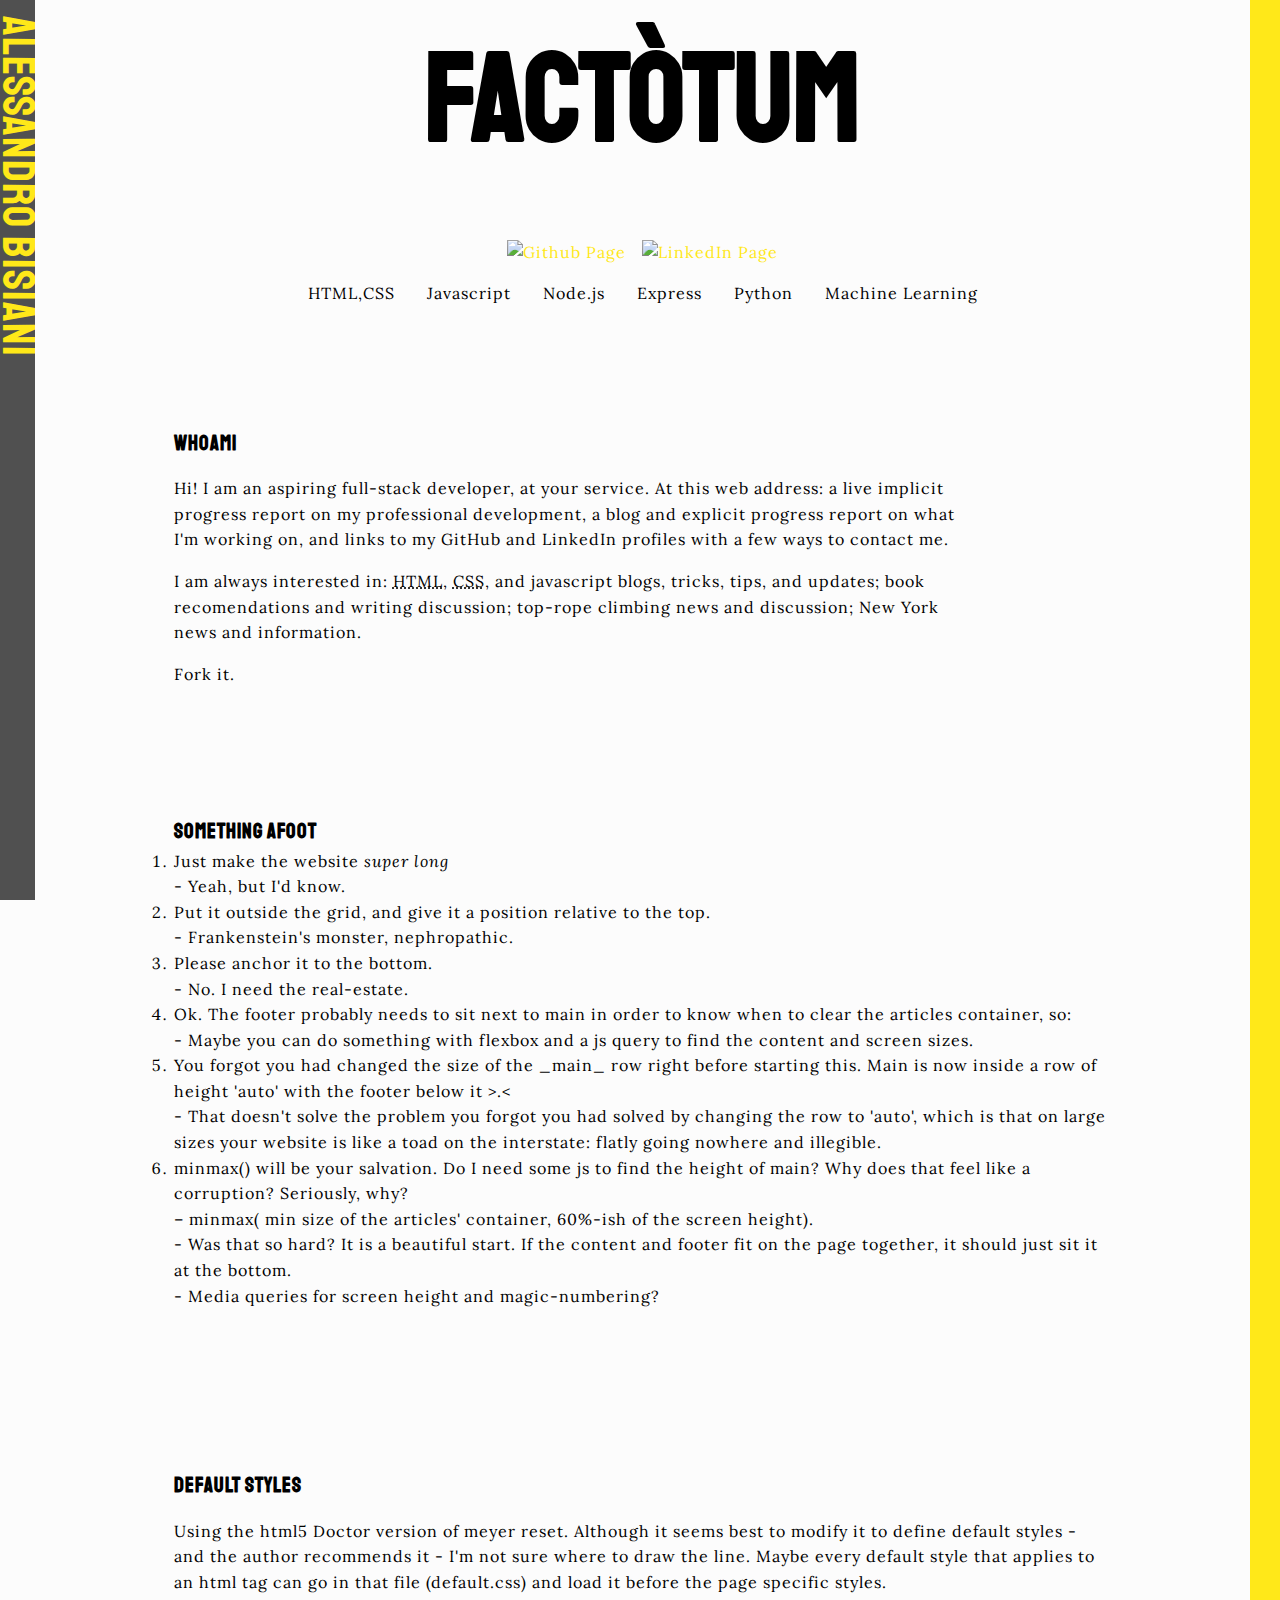
==== index.html @ 6930aff1 "Update content, add 2 small posts." ====
<!DOCTYPE html>
<html lang="en-gb" dir="ltr">
<head>
<title>Factotum Blog</title>
<meta charset="utf-8">
<meta name="viewport" content="width=device-width, initial-scale=1, shrink-to-fit=no">

<!-- Font Awesome -->
<link rel="stylesheet" href="https://use.fontawesome.com/releases/v5.6.1/css/all.css" integrity="sha384-gfdkjb5BdAXd+lj+gudLWI+BXq4IuLW5IT+brZEZsLFm++aCMlF1V92rMkPaX4PP" crossorigin="anonymous">

<!-- Google Fonts -->
<link href="https://fonts.googleapis.com/css?family=Lora|Crimson+Text|Roboto+Slab|Staatliches" rel="stylesheet"> 

<link rel="stylesheet" href="styles/default.css">
<link rel="stylesheet" href="styles/blog.css">
</head>
<body>
    

    <nav class="v-sidebar v-sidebar--dark">
		<h1 class="v-sidebar__title nav-theme">
			<a class="brand-link-style" href="index.html">Alessandro Bisiani</a>
			<!-- <i class="fas fa-angle-double-down"></i> -->
			<!-- <i class="fas fa-plus"></i> -->
        </h1>
        <!-- <ul class="v-sidebar__list v-sidebar--dark">
            <li class="vertical-li">
                <a class="nav-theme vertical-li__link-tr active" href="index.html">Blog</a>
            </li>
            <li class="vertical-li">
                <a class="nav-theme vertical-li__link-tr" href="lists.html">Lists</a>
            </li>
            <li class="vertical-li dropdown">
                <a class="nav-theme vertical-li__link-tr" href="#">Projects</a>
                <div class="dropdown__nav-links">
                    <a class="nav-theme" href="index-v010.html">ale.io V0.10</a>
                    <a class="nav-theme" href="index-v011.html">ale.io V0.11</a>
                    <a class="nav-theme" href="index-v020.html">ale.io V0.20</a>
                </div>
            </li>
            <li class="vertical-li">
                <a class="nav-theme vertical-li__link-tr" href="contact.html">Contact</a>
            </li>
        </ul>       -->
    </nav>

    
    
    <div class="main-wrapper main-wrapper--rborder-yellow">

        <div class="main-wrapper__title-wrapper">
            <h2 class="title-primary--size">FACTÒTUM</h2>			
        </div>

        <div class="social-n-skills">

            <div class="social-links">
                <a class="social-links__link" href="https://github.com/AlessandroBisiani">
                    <img src="images/GitHub-Mark-32px.png" alt="Github Page"></a>
                <a class="social-links__link" href="https://www.linkedin.com/in/alessandrobisiani/">
                    <img src="images/In-Black-34px-TM.png" alt="LinkedIn Page"></a>
            </div>
            
            <ul class="skills-list">
                    <li class="skills-list__item">HTML,CSS</li>
                    <li class="skills-list__item">Javascript</li>
                    <li class="skills-list__item">Node.js</li>
                    <li class="skills-list__item">Express</li>
                    <li class="skills-list__item">Python</li>
                    <li class="skills-list__item">Machine Learning</li>
            </ul>
        </div>

        <main class="blog-wrap">		  
            <article class="blog-wrap__article">
                <h3>whoami</h3>
                <p class="blog-text">Hi! I am an aspiring full-stack developer, at your service. At this web address: a live implicit progress report on my professional development, a blog and explicit progress report on what I'm working on, and links to my GitHub and LinkedIn profiles with a few ways to contact me.</p>
				<p class="blog-text">I am always interested in: <abbr title="Hypertext Markup Language">HTML</abbr>, <abbr title="Cascading Style Sheets">CSS</abbr>, and javascript blogs, tricks, tips, and updates; book recomendations and writing discussion; top-rope climbing news and discussion; New York news and information.</p>
				<p class="blog-text">Fork it.</p>
            </article>

            <article class="blog-wrap">
                <h3>Something Afoot</h3>
                <ol>
                    <li>Just make the website <i>super long</i></li>
                    <ul class="ul-style--none">
                        <li>- Yeah, but I'd know.</li>
                    </ul>
                    <li>Put it outside the grid, and give it a position relative to the top.</li>
                    <ul class="ul-style--none">
                        <li>- Frankenstein's monster, nephropathic.</li>
                    </ul>
                    <li>Please anchor it to the bottom.</li>
                    <ul class="ul-style--none">
                        <li>- No. I need the real-estate.</li>
                    </ul>
                    <li>Ok. The footer probably needs to sit next to main in order to know when to clear the articles container, so:</li>
                    <ul class="ul-style--none">
                        <li>- Maybe you can do something with flexbox and a js query to find the content and screen sizes.</li>
                    </ul>
                    <li>You forgot you had changed the size of the _main_ row right before starting this. Main is now inside a row of height 'auto' with the footer below it >.<</li>
                    <ul class="ul-style--none">
                        <li>- That doesn't solve the problem you forgot you had solved by changing the row to 'auto', which is that on large sizes your website is like a toad on the interstate: flatly going nowhere and illegible.</li>
                    </ul>
                    <li>minmax() will be your salvation. Do I need some js to find the height of main? Why does that feel like a corruption? Seriously, why?</li>
                    <ul class="ul-style--none">
                        <li>– minmax( min size of the articles' container, 60%-ish of the screen height).</li>
                        <li>- Was that so hard? It is a beautiful start. If the content and footer fit on the page together, it should just sit it at the bottom.</li>
                        <li>- Media queries for screen height and magic-numbering?</li>
                    </ul>
                    </ul>
                </ol>
            </article>
            
            <article class="blog-wrap">
                <h3>Default Styles</h3>
                <p class="blog-text">Using the html5 Doctor version of meyer reset. Although it seems best to modify it to define default styles - and the author recommends it - I'm not sure where to draw the line. Maybe every default style that applies to an html tag can go in that file (default.css) and load it before the page specific styles.</p>
            </article>

            <!-- <article class="">
                <h3>Third To Last Post</h3>
                <p class="blog-text">After all there’s a lot in that vegetarian fine flavour of things from the earth garlic of course it stinks after Italian organgrinders crisp of onions mushrooms truffles. Pain to the animal too. Pluck and draw fowl. Wretched brutes there at the cattlemarket waiting for the poleaxe to split their skulls open. Moo. Poor trembling calves. Meh. Staggering bob. Bubble and squeak. Butchers’ buckets wobbly lights. Give us that brisket off the hook. Plup. Rawhead and bloody bones. Flayed glasseyed sheep hung from their haunches, sheepsnouts bloodypapered snivelling nosejam on sawdust. Top and lashers going out. Don’t maul them pieces, young one.</p>
            </article> -->
        </main>
    
        <footer class="footer footer--bg-dark">
            <p class="footer__text footer__text--white"></p>
        </footer>
    </div>
    
    

</body>
</html>
---- styles/default.css ----
/* 
Adapted by Alessandro Bisiani from the original:
html5doctor.com Reset Stylesheet
v1.6.1
Last Updated: 2010-09-17
Author: Richard Clark - http://richclarkdesign.com 
Twitter: @rich_clark
*/

/* border: solid 1px #ee3e64; */
    /* #44accf sky blue*/
    /* #b7d84b */
    /* #ec008c hot pink*/
    /* #ffa719; Bright orange */
    /* #fc6767 Light orange */
    /* #12a7d light blue */
    /* #00e8b9 bright teal */
    /* #fcfcfc grey */
    /* #262626; dark grey /
    /* #505050; lighter dark grey */
   

html, body, div, span, object, iframe,
h1, h2, h3, h4, h5, h6, p, blockquote, pre,
abbr, address, cite, code,
del, dfn, em, img, ins, kbd, q, samp,
small, strong, sub, sup, var,
b, i,
dl, dt, dd, ol, ul, li,
fieldset, form, label, legend,
table, caption, tbody, tfoot, thead, tr, th, td,
article, aside, canvas, details, figcaption, figure, 
footer, header, hgroup, menu, nav, section, summary,
time, mark, audio, video {
    margin:0;
    padding:0;
    border:0;
    outline:0;
    font-size:16px;
    vertical-align:baseline;
    background:transparent;
}

html {
    box-sizing: border-box;
}

*, *:before, *:after {
    box-sizing: inherit;
}

body {
    font-weight: 350;
    letter-spacing: 1px;
    line-height: 1.6;
    background-color: #fcfcfc;
    font-family:  "Lora", "Courier New", Courier, monospace;
}

h1, h2, h3, h4, h5, h6 {
    font-family: "Staatliches", Verdana, Geneva, sans-serif;
}
h3 {
    font-size: 1.3rem;
}
   
article,aside,details,figcaption,figure,
footer,header,hgroup,menu,nav,section { 
    display:block;
}

blockquote, q {
    quotes:none;
}

blockquote:before, blockquote:after,
q:before, q:after {
    content:'';
    content:none;
}

h1,
h2 {
    color: #ee3e64;
    color: #ffa719;
    color: #ffe819;
    color: black;
}



a {
    margin: 0;
    padding: 0;
    font-size: 100%;
    vertical-align: baseline;
    background: inherit;
    text-decoration: none;
    /* color: #ffa719;
    color: #ee3e64;
    color: #fd5d93;
    color: #44accf; */
    color: #ffe819;
}
a:hover{
    text-decoration: underline #fd5d93;
    /* color: #44accf;
    color: violet;
    color: #ee3e64;
    color: #fd5d93; */
}

/* change colours to suit your needs */
ins {
    background-color:#ff9;
    color:#000;
    text-decoration:none;
}

/* change colours to suit your needs */
mark {
    background-color:#ff9;
    color:#000; 
    font-style:italic;
    font-weight:bold;
}

del {
    text-decoration: line-through;
}

abbr[title], dfn[title] {
    /* border-bottom:1px dotted; */
    cursor:help;
}

table {
    border-collapse:collapse;
    border-spacing:0;
}

/* change border colour to suit your needs */
hr {
    display:block;
    height:1px;
    border:0;   
    border-top:1px solid #cccccc;
    margin:1em 0;
    padding:0;
}

input, select {
    vertical-align:middle;
}



main{
    grid-area: main;
    margin: 3em 0;
}

article{
    margin-bottom: 5em;
}

p {
    margin-top: 1em;
}
---- styles/blog.css ----
/* 
    color: #ee3e64;
    color: #fd5d93; salmon
    text-shadow: 0px 4px 3px rgba(0,0,0,0.1),
				 0px 8px 13px rgba(0,0,0,0.1),
                 0px 18px 23px rgba(0,0,0,0.1);
 */
 
.footer{
    grid-area: footer;
    display: flex;
    height: 5vh;
    min-height: 50px;
    text-align: center;
    justify-content: center;
    align-items: center;
    overflow: hidden;
}
    .footer__text {
        margin:0;
        padding:0;
        border:0;
        outline:0;
    }
    .footer--bg-dark {
        background-color: #505050;
    }
 
    .footer__text--white {
        color: #fcfcfc;
    }
 
 
.v-sidebar {
    /* border: 1px solid #b7d84b; */
    box-sizing: border-box;
    position: fixed;
    display: flex;
    min-height: 100vh;
    width: 35px;
    flex-flow: column nowrap;
    justify-content: space-between;
    padding: 1em 0;
    align-items: center;
    overflow: hidden;
}
    .v-sidebar--dark {
        background-color: #505050;
    }

    .v-sidebar__list {
        writing-mode: vertical-rl;
        display: flex;
        text-transform: uppercase;
        font-size: 1em;
        width: 100%;
        align-items: center;
    }

    .v-sidebar__title {
        writing-mode: vertical-rl;
        text-orientation: mixed;
        
    }
    .brand-link-style {
        font-size: 2.9rem;
        font-weight: 500;
        color: #fcfcfc;
        color: #ffa719;
        color: #ee3e64;
        color: #ffe819;
    }
 
.vertical-li{
    display: inline;
    margin: 0.5em 0;
}

/* 
.dropdown {
    position: relative;
    display: inline;
}

    .dropdown__nav-links {
        writing-mode: horizontal-tb;  
        display: flex;
        position: absolute;
        background-color: #505050;
        padding: 0.5em;
        bottom: 0;
        left: -550px;
        -moz-border-radius: 0 5px 5px 0;
        -webkit-border-radius: 0 5px 5px 0;
        border-radius: 0 5px 5px 0;
        transition: all 0.5s ease;
        z-index: -1;
    }
    
    .dropdown:hover .dropdown__nav-links {
        bottom: 0;
        left: 30px;
    }      
    
    .dropdown__nav-links > a{
        padding: 0 1em;
    } */

.nav-theme {
    font-family: "Staatliches", Verdana, Geneva, sans-serif;
    /* text-decoration: underline cyan; */
    color: #fcfcfc;
    /* transition: font-size 0.5s ease; */
}
.nav-theme:hover {
    color: #fcfcfc;
}

.title-primary--size {
    font-size: calc(3em + 6vw);
}

.social-n-skills {
    grid-area: contacts;
    display: flex;
    flex-direction: column;
    align-content: center;
    justify-content: center;
}

    .social-links {
        display: flex;
        justify-content: center;
        padding: 0.5em;
    }
        .social-links__link {
            padding: 0 0.5em;
        }

    .skills-list {
        display: block;
        columns: 2;
        list-style: none;
        padding: 0.5em 0;
    }
        .skills-list__item {
            padding: 0 1em;
        }

.blog-wrap {
    display: flex;
    width: 100%;
    justify-content: center;
    margin: 5em 0;
    flex-flow: column nowrap;
}
    .blog-wrap__article {
        max-width: 800px;
        margin: 0 0 3em 0;
    }

.ul-style--none {
    list-style-type: none;
}

.main-wrapper {
    display: grid;
    width: 100vw;
    grid-template-columns: 35px [left-gutter] auto [content] 75% [right-gutter] auto;
    grid-template-rows: fit-content(30vh) auto minmax(min-content, 65vh) 5vh;
    row-gap: 2em;
    grid-template-areas:
        ". . title ."
        ". . contacts ."
        ". . main ."
        ". footer footer footer"
}
    .main-wrapper__title-wrapper {
        display: flex;
        grid-area: title;
        justify-content: center;
        align-items: center;
    }
    .main-wrapper--rborder-yellow {
        border-right: 30px solid #ffe819;
    }

 

@media only screen and (min-width:600px){
    .skills-list {
        columns: 3;
    }
}
@media only screen and (min-width:800px){
    .skills-list {
        columns: 4;
    }
}
@media only screen and (min-width:950px){
    .skills-list {
        display: flex;
        justify-content: center;
        padding: 0.5em;
    }
}
/* @media only screen and (max-width:575px){
    .main-wrapper{
        grid-template-columns: 35px [left-gutter] auto [content] 80% [right-gutter] auto;
    }
} */
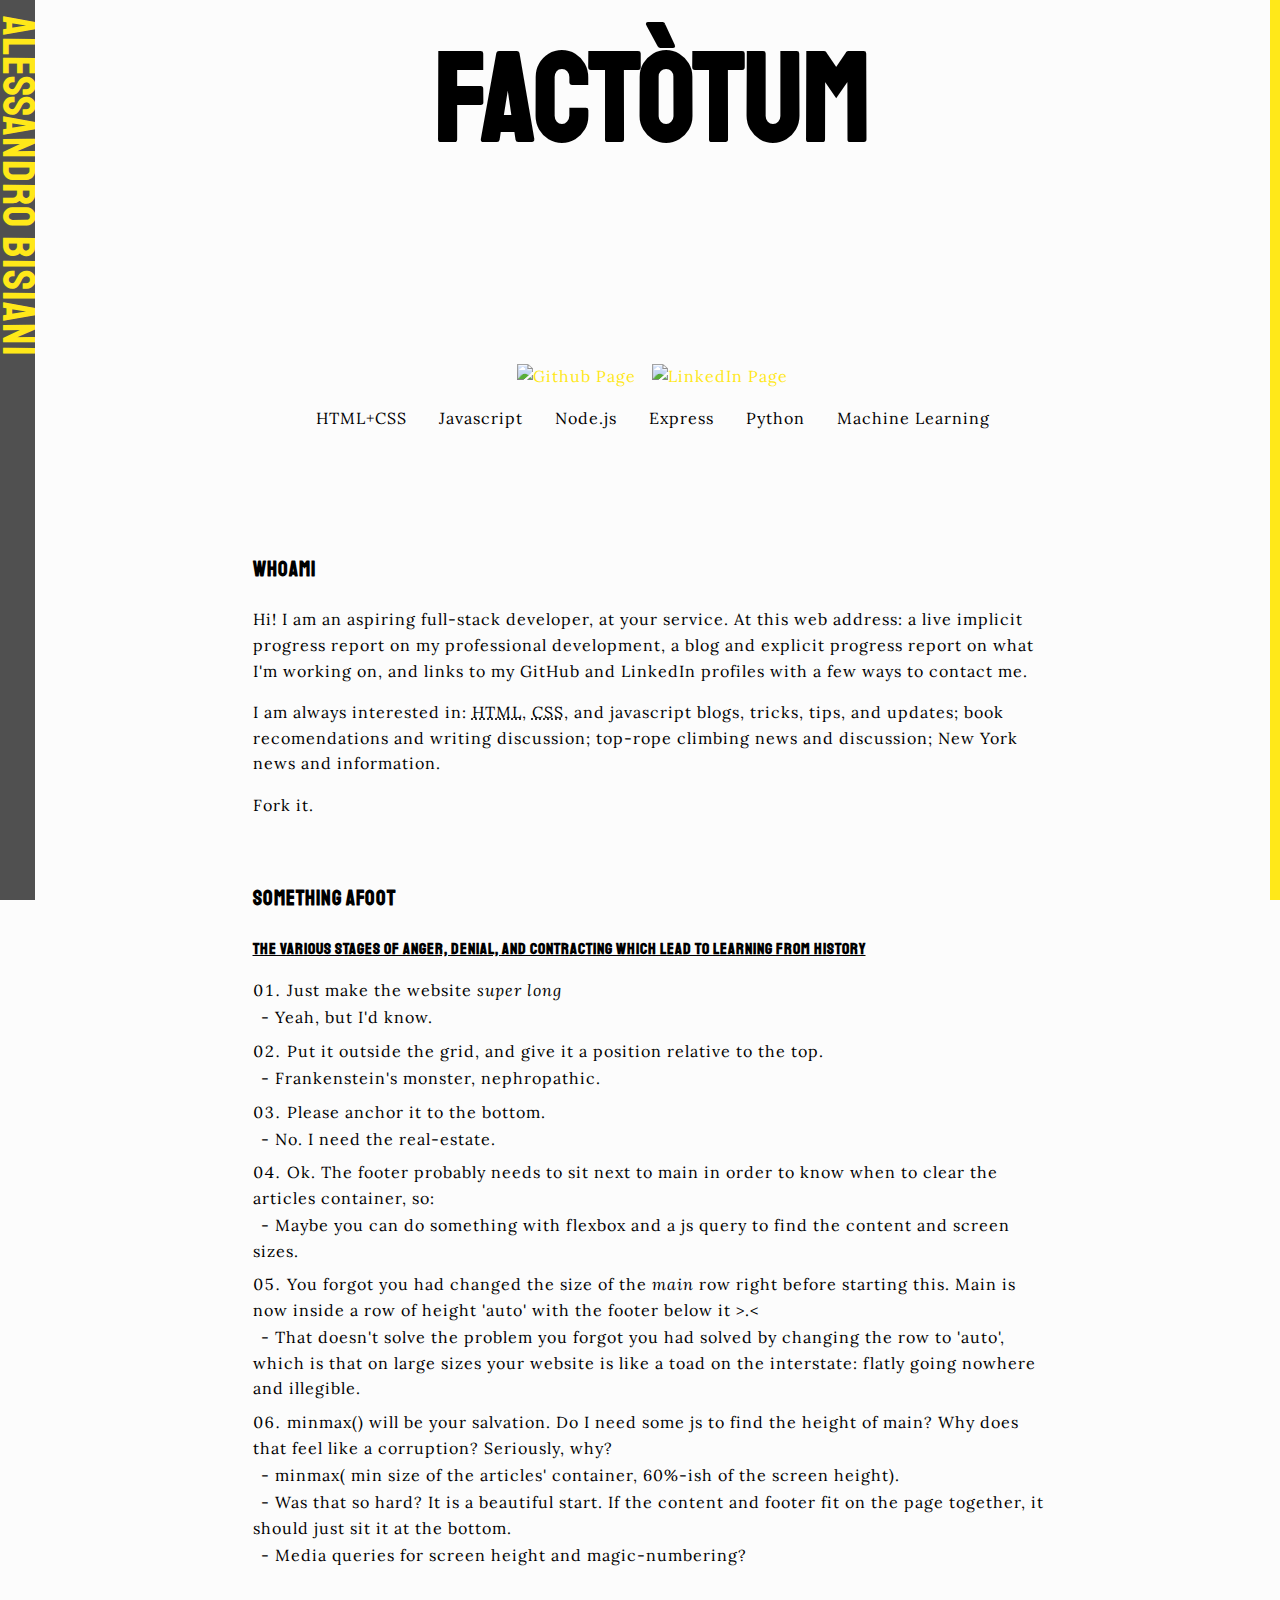
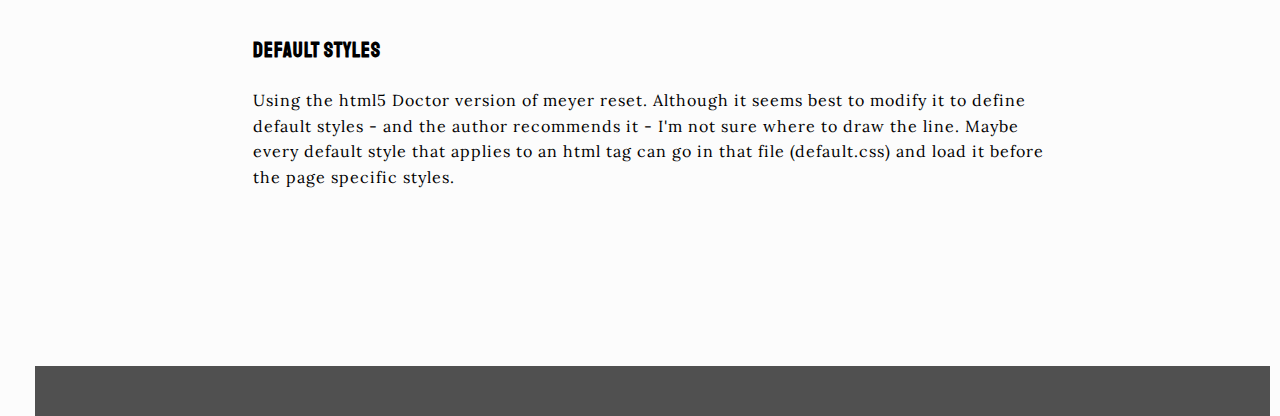
==== commit 1be6231a: "Add list default styles. Fix yellow right-hand border gore." ====
--- a/index.html
+++ b/index.html
@@ -17,13 +17,13 @@
 <body>
     
 
-    <nav class="v-sidebar v-sidebar--dark">
+    <nav class="v-sidebar v-sidebar-left v-sidebar--dark">
 		<h1 class="v-sidebar__title nav-theme">
 			<a class="brand-link-style" href="index.html">Alessandro Bisiani</a>
 			<!-- <i class="fas fa-angle-double-down"></i> -->
 			<!-- <i class="fas fa-plus"></i> -->
         </h1>
-        <!-- <ul class="v-sidebar__list v-sidebar--dark">
+        <!-- <ul class="v-sidebar-left__list v-sidebar--dark">
             <li class="vertical-li">
                 <a class="nav-theme vertical-li__link-tr active" href="index.html">Blog</a>
             </li>
@@ -44,7 +44,7 @@
         </ul>       -->
     </nav>
 
-    
+    <div class="v-sidebar v-sidebar-right"></div>
     
     <div class="main-wrapper main-wrapper--rborder-yellow">
 
@@ -52,7 +52,7 @@
             <h2 class="title-primary--size">FACTÒTUM</h2>			
         </div>
 
-        <div class="social-n-skills">
+        <div class="main-wrapper__social-n-skills">
 
             <div class="social-links">
                 <a class="social-links__link" href="https://github.com/AlessandroBisiani">
@@ -62,7 +62,7 @@
             </div>
             
             <ul class="skills-list">
-                    <li class="skills-list__item">HTML,CSS</li>
+                    <li class="skills-list__item">HTML+CSS</li>
                     <li class="skills-list__item">Javascript</li>
                     <li class="skills-list__item">Node.js</li>
                     <li class="skills-list__item">Express</li>
@@ -71,48 +71,48 @@
             </ul>
         </div>
 
-        <main class="blog-wrap">		  
-            <article class="blog-wrap__article">
+        <main class="main-wrapper__blog-wrap">		  
+            <article class="main-wrapper__blog-wrap__article">
                 <h3>whoami</h3>
                 <p class="blog-text">Hi! I am an aspiring full-stack developer, at your service. At this web address: a live implicit progress report on my professional development, a blog and explicit progress report on what I'm working on, and links to my GitHub and LinkedIn profiles with a few ways to contact me.</p>
 				<p class="blog-text">I am always interested in: <abbr title="Hypertext Markup Language">HTML</abbr>, <abbr title="Cascading Style Sheets">CSS</abbr>, and javascript blogs, tricks, tips, and updates; book recomendations and writing discussion; top-rope climbing news and discussion; New York news and information.</p>
 				<p class="blog-text">Fork it.</p>
             </article>
 
-            <article class="blog-wrap">
+            <article class="main-wrapper__blog-wrap__article">
                 <h3>Something Afoot</h3>
+                <h6>The various stages of anger, denial, and contracting which lead to learning from history</h6>
                 <ol>
-                    <li>Just make the website <i>super long</i></li>
-                    <ul class="ul-style--none">
-                        <li>- Yeah, but I'd know.</li>
+                    <li class="li--margin-t li--dec-zero">Just make the website <i>super long</i></li>
+                    <ul><li class="sub-li">Yeah, but I'd know.</li>
                     </ul>
-                    <li>Put it outside the grid, and give it a position relative to the top.</li>
-                    <ul class="ul-style--none">
-                        <li>- Frankenstein's monster, nephropathic.</li>
+                   
+                    <li class="li--margin-t li--dec-zero">Put it outside the grid, and give it a position relative to the top.</li>
+                    <ul><li class="sub-li">Frankenstein's monster, nephropathic.</li>
+                    </ul> 
+                                        
+                    <li class="li--margin-t li--dec-zero">Please anchor it to the bottom.</li>
+                    <ul><li class="sub-li">No. I need the real-estate.</li>
                     </ul>
-                    <li>Please anchor it to the bottom.</li>
-                    <ul class="ul-style--none">
-                        <li>- No. I need the real-estate.</li>
+                    
+                    <li class="li--margin-t li--dec-zero">Ok. The footer probably needs to sit next to main in order to know when to clear the articles container, so:</li>
+                    <ul><li class="sub-li">Maybe you can do something with flexbox and a js query to find the content and screen sizes.</li>
                     </ul>
-                    <li>Ok. The footer probably needs to sit next to main in order to know when to clear the articles container, so:</li>
-                    <ul class="ul-style--none">
-                        <li>- Maybe you can do something with flexbox and a js query to find the content and screen sizes.</li>
+                    
+                    <li class="li--margin-t li--dec-zero">You forgot you had changed the size of the <i>main</i> row right before starting this. Main is now inside a row of height 'auto' with the footer below it >.<</li>
+                    <ul><li class="sub-li">That doesn't solve the problem you forgot you had solved by changing the row to 'auto', which is that on large sizes your website is like a toad on the interstate: flatly going nowhere and illegible.</li>
                     </ul>
-                    <li>You forgot you had changed the size of the _main_ row right before starting this. Main is now inside a row of height 'auto' with the footer below it >.<</li>
-                    <ul class="ul-style--none">
-                        <li>- That doesn't solve the problem you forgot you had solved by changing the row to 'auto', which is that on large sizes your website is like a toad on the interstate: flatly going nowhere and illegible.</li>
-                    </ul>
-                    <li>minmax() will be your salvation. Do I need some js to find the height of main? Why does that feel like a corruption? Seriously, why?</li>
-                    <ul class="ul-style--none">
-                        <li>– minmax( min size of the articles' container, 60%-ish of the screen height).</li>
-                        <li>- Was that so hard? It is a beautiful start. If the content and footer fit on the page together, it should just sit it at the bottom.</li>
-                        <li>- Media queries for screen height and magic-numbering?</li>
-                    </ul>
+                    
+                    <li class="li--margin-t li--dec-zero">minmax() will be your salvation. Do I need some js to find the height of main? Why does that feel like a corruption? Seriously, why?</li>
+                    <ul>
+                        <li class="sub-li">minmax( min size of the articles' container, 60%-ish of the screen height).</li>
+                        <li class="sub-li">Was that so hard? It is a beautiful start. If the content and footer fit on the page together, it should just sit it at the bottom.</li>
+                        <li class="sub-li">Media queries for screen height and magic-numbering?</li>
                     </ul>
                 </ol>
             </article>
             
-            <article class="blog-wrap">
+            <article class="main-wrapper__blog-wrap__article">
                 <h3>Default Styles</h3>
                 <p class="blog-text">Using the html5 Doctor version of meyer reset. Although it seems best to modify it to define default styles - and the author recommends it - I'm not sure where to draw the line. Maybe every default style that applies to an html tag can go in that file (default.css) and load it before the page specific styles.</p>
             </article>
@@ -121,8 +121,10 @@
                 <h3>Third To Last Post</h3>
                 <p class="blog-text">After all there’s a lot in that vegetarian fine flavour of things from the earth garlic of course it stinks after Italian organgrinders crisp of onions mushrooms truffles. Pain to the animal too. Pluck and draw fowl. Wretched brutes there at the cattlemarket waiting for the poleaxe to split their skulls open. Moo. Poor trembling calves. Meh. Staggering bob. Bubble and squeak. Butchers’ buckets wobbly lights. Give us that brisket off the hook. Plup. Rawhead and bloody bones. Flayed glasseyed sheep hung from their haunches, sheepsnouts bloodypapered snivelling nosejam on sawdust. Top and lashers going out. Don’t maul them pieces, young one.</p>
             </article> -->
+
         </main>
     
+
         <footer class="footer footer--bg-dark">
             <p class="footer__text footer__text--white"></p>
         </footer>
--- a/styles/default.css
+++ b/styles/default.css
@@ -50,18 +50,34 @@
 }
 
 body {
-    font-weight: 350;
+    font-weight: 400;
     letter-spacing: 1px;
     line-height: 1.6;
     background-color: #fcfcfc;
-    font-family:  "Lora", "Courier New", Courier, monospace;
+    font-family: "Lora", "Courier New", Courier, monospace;
 }
 
 h1, h2, h3, h4, h5, h6 {
     font-family: "Staatliches", Verdana, Geneva, sans-serif;
+    margin-bottom: 1em;
+}
+h2 {
+    font-size: 150%;
 }
 h3 {
-    font-size: 1.3rem;
+    font-size: 130%;
+}
+h4 {
+    font-size: 120%;
+    text-decoration: underline;
+}
+h5 {
+    font-size: 110%;
+    text-decoration: underline;
+}
+h6 {
+    font-size: 100%;
+    text-decoration: underline;
 }
    
 article,aside,details,figcaption,figure,
@@ -154,10 +170,8 @@
 }
 
 
-
 main{
     grid-area: main;
-    margin: 3em 0;
 }
 
 article{
@@ -166,4 +180,9 @@
 
 p {
     margin-top: 1em;
+}
+
+li{
+    list-style: none inside;
+    margin-bottom:0.1em;
 }--- a/styles/blog.css
+++ b/styles/blog.css
@@ -30,17 +30,24 @@
         color: #fcfcfc;
     }
  
- 
 .v-sidebar {
-    /* border: 1px solid #b7d84b; */
     box-sizing: border-box;
     position: fixed;
-    display: flex;
     min-height: 100vh;
+    padding: 1em 0;
+    align-items: center;
+    overflow: hidden;
+}
+.v-sidebar-right {
+    background-color: #ffe819;
+    width: 10px;
+    right: 0;
+}
+.v-sidebar-left {
+    display: flex;
     width: 35px;
     flex-flow: column nowrap;
     justify-content: space-between;
-    padding: 1em 0;
     align-items: center;
     overflow: hidden;
 }
@@ -48,7 +55,7 @@
         background-color: #505050;
     }
 
-    .v-sidebar__list {
+    .v-sidebar-left__list {
         writing-mode: vertical-rl;
         display: flex;
         text-transform: uppercase;
@@ -60,8 +67,8 @@
     .v-sidebar__title {
         writing-mode: vertical-rl;
         text-orientation: mixed;
-        
-    }
+    }
+
     .brand-link-style {
         font-size: 2.9rem;
         font-weight: 500;
@@ -106,21 +113,21 @@
         padding: 0 1em;
     } */
 
-.nav-theme {
+/* .nav-theme {
     font-family: "Staatliches", Verdana, Geneva, sans-serif;
-    /* text-decoration: underline cyan; */
+    text-decoration: underline cyan;
     color: #fcfcfc;
-    /* transition: font-size 0.5s ease; */
+    transition: font-size 0.5s ease;
 }
 .nav-theme:hover {
     color: #fcfcfc;
-}
+} */
 
 .title-primary--size {
     font-size: calc(3em + 6vw);
 }
 
-.social-n-skills {
+.main-wrapper__social-n-skills {
     grid-area: contacts;
     display: flex;
     flex-direction: column;
@@ -145,28 +152,39 @@
     }
         .skills-list__item {
             padding: 0 1em;
+            list-style: none;
         }
 
-.blog-wrap {
+.main-wrapper__blog-wrap {
     display: flex;
     width: 100%;
-    justify-content: center;
+    /* justify-content: center; */
+    align-items: center;
     margin: 5em 0;
     flex-flow: column nowrap;
 }
-    .blog-wrap__article {
+    .main-wrapper__blog-wrap__article {
         max-width: 800px;
-        margin: 0 0 3em 0;
-    }
-
-.ul-style--none {
-    list-style-type: none;
+        margin: 0 0 4em 0;
+    }
+
+.li--margin-t {
+    margin-top: 0.5em;
+}
+.li--dec-zero{
+    list-style-type: decimal-leading-zero;
+}
+.sub-li{
+    text-indent: 0.5em;
+}
+.sub-li::before{
+    content: "- ";
 }
 
 .main-wrapper {
     display: grid;
     width: 100vw;
-    grid-template-columns: 35px [left-gutter] auto [content] 75% [right-gutter] auto;
+    grid-template-columns: 35px [left-gutter] auto [content] 80% [right-gutter] auto 10px;
     grid-template-rows: fit-content(30vh) auto minmax(min-content, 65vh) 5vh;
     row-gap: 2em;
     grid-template-areas:
@@ -182,7 +200,8 @@
         align-items: center;
     }
     .main-wrapper--rborder-yellow {
-        border-right: 30px solid #ffe819;
+        /* border-right: 30px solid #ffe819; */
+        
     }
 
  
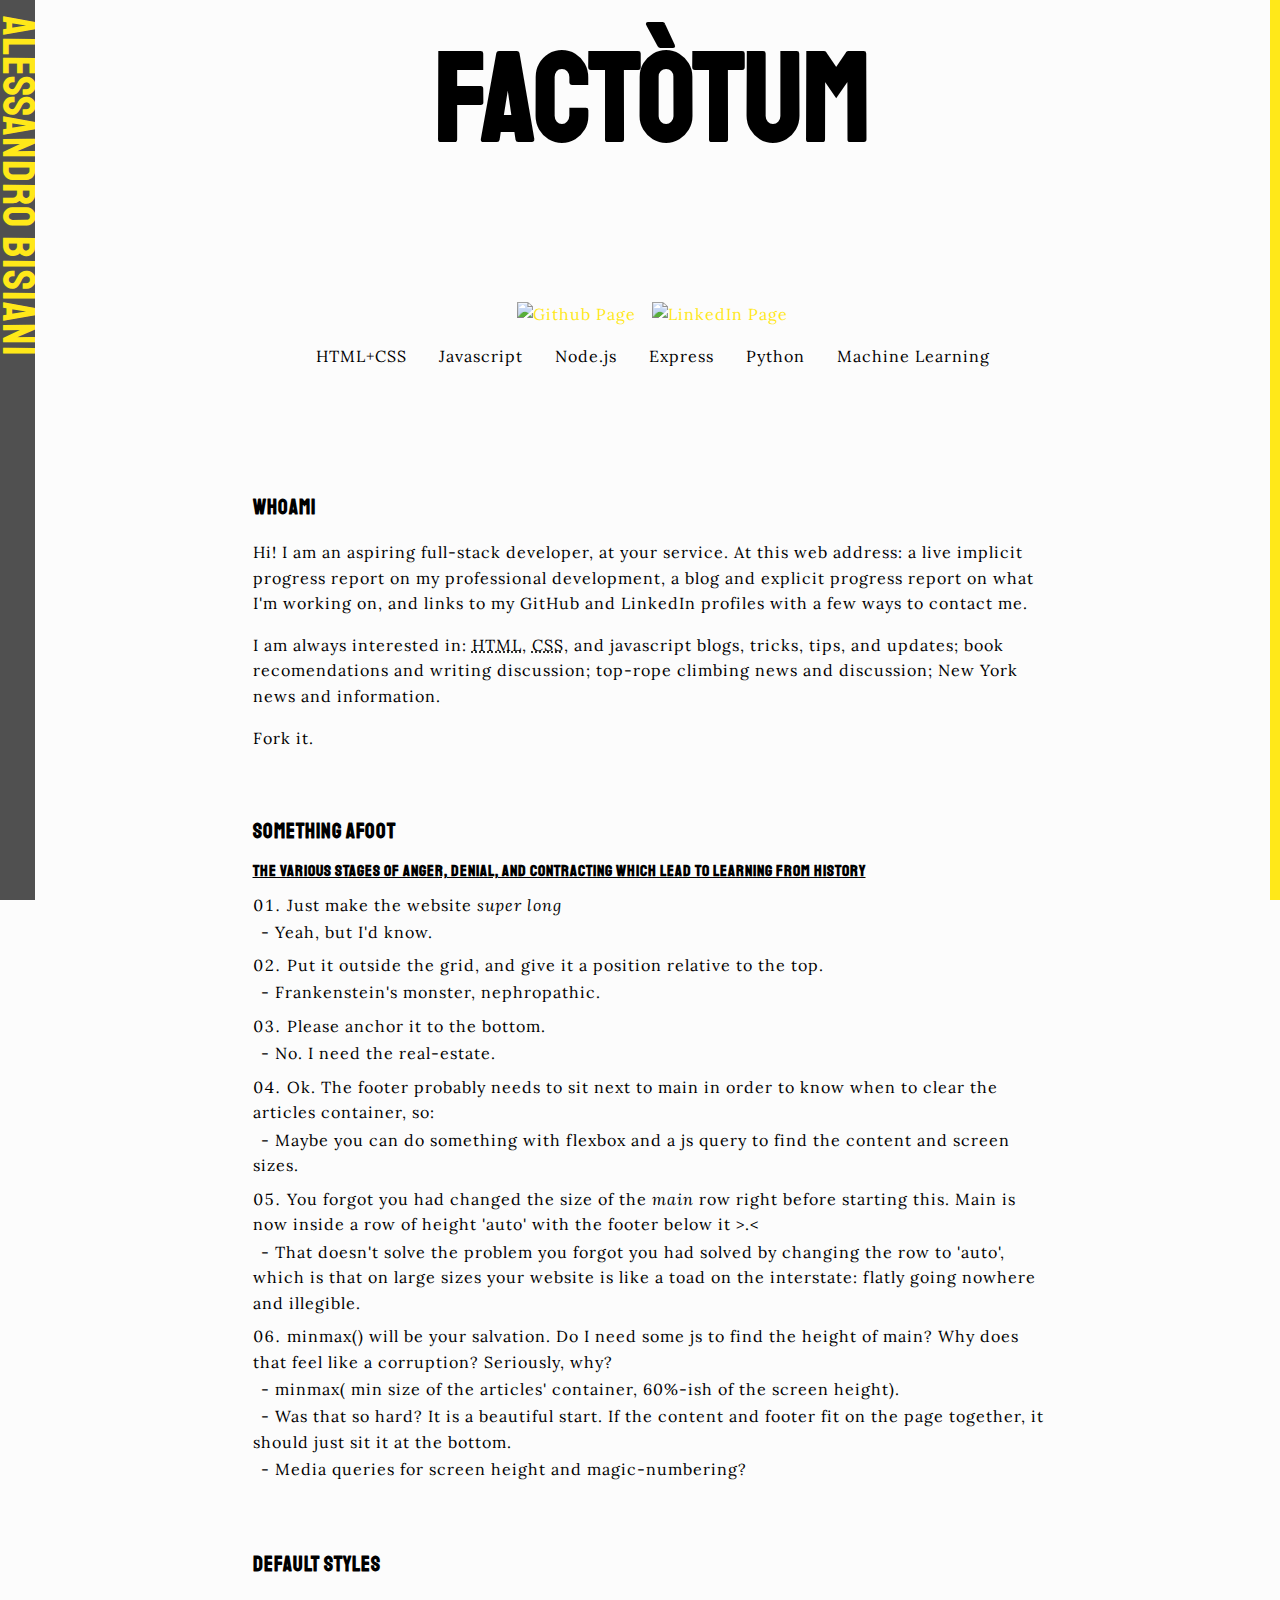
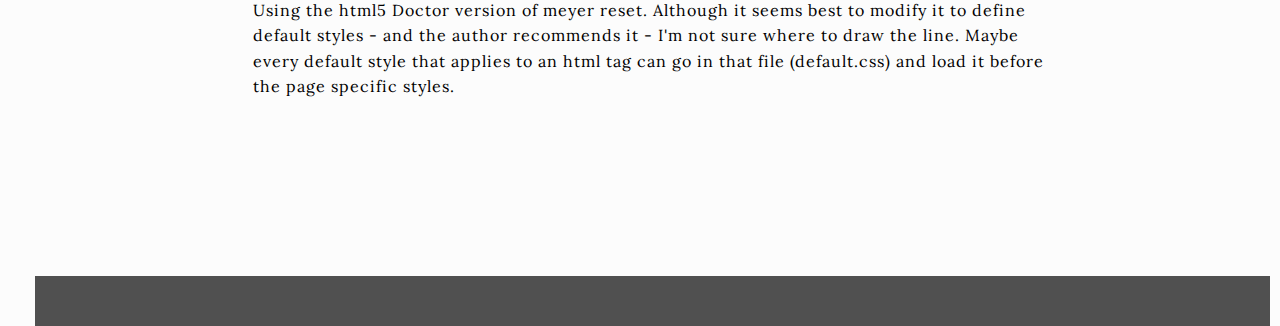
==== commit b1174134: "Fix title margin bug on large screens. Reorganize and ignore testing and in-development files. Initi" ====
--- a/index.html
+++ b/index.html
@@ -9,7 +9,7 @@
 <link rel="stylesheet" href="https://use.fontawesome.com/releases/v5.6.1/css/all.css" integrity="sha384-gfdkjb5BdAXd+lj+gudLWI+BXq4IuLW5IT+brZEZsLFm++aCMlF1V92rMkPaX4PP" crossorigin="anonymous">
 
 <!-- Google Fonts -->
-<link href="https://fonts.googleapis.com/css?family=Lora|Crimson+Text|Roboto+Slab|Staatliches" rel="stylesheet"> 
+<link href="https://fonts.googleapis.com/css?family=Lora|Roboto+Slab|Staatliches" rel="stylesheet"> 
 
 <link rel="stylesheet" href="styles/default.css">
 <link rel="stylesheet" href="styles/blog.css">
--- a/styles/default.css
+++ b/styles/default.css
@@ -59,7 +59,7 @@
 
 h1, h2, h3, h4, h5, h6 {
     font-family: "Staatliches", Verdana, Geneva, sans-serif;
-    margin-bottom: 1em;
+    margin-bottom: 0.5em;
 }
 h2 {
     font-size: 150%;
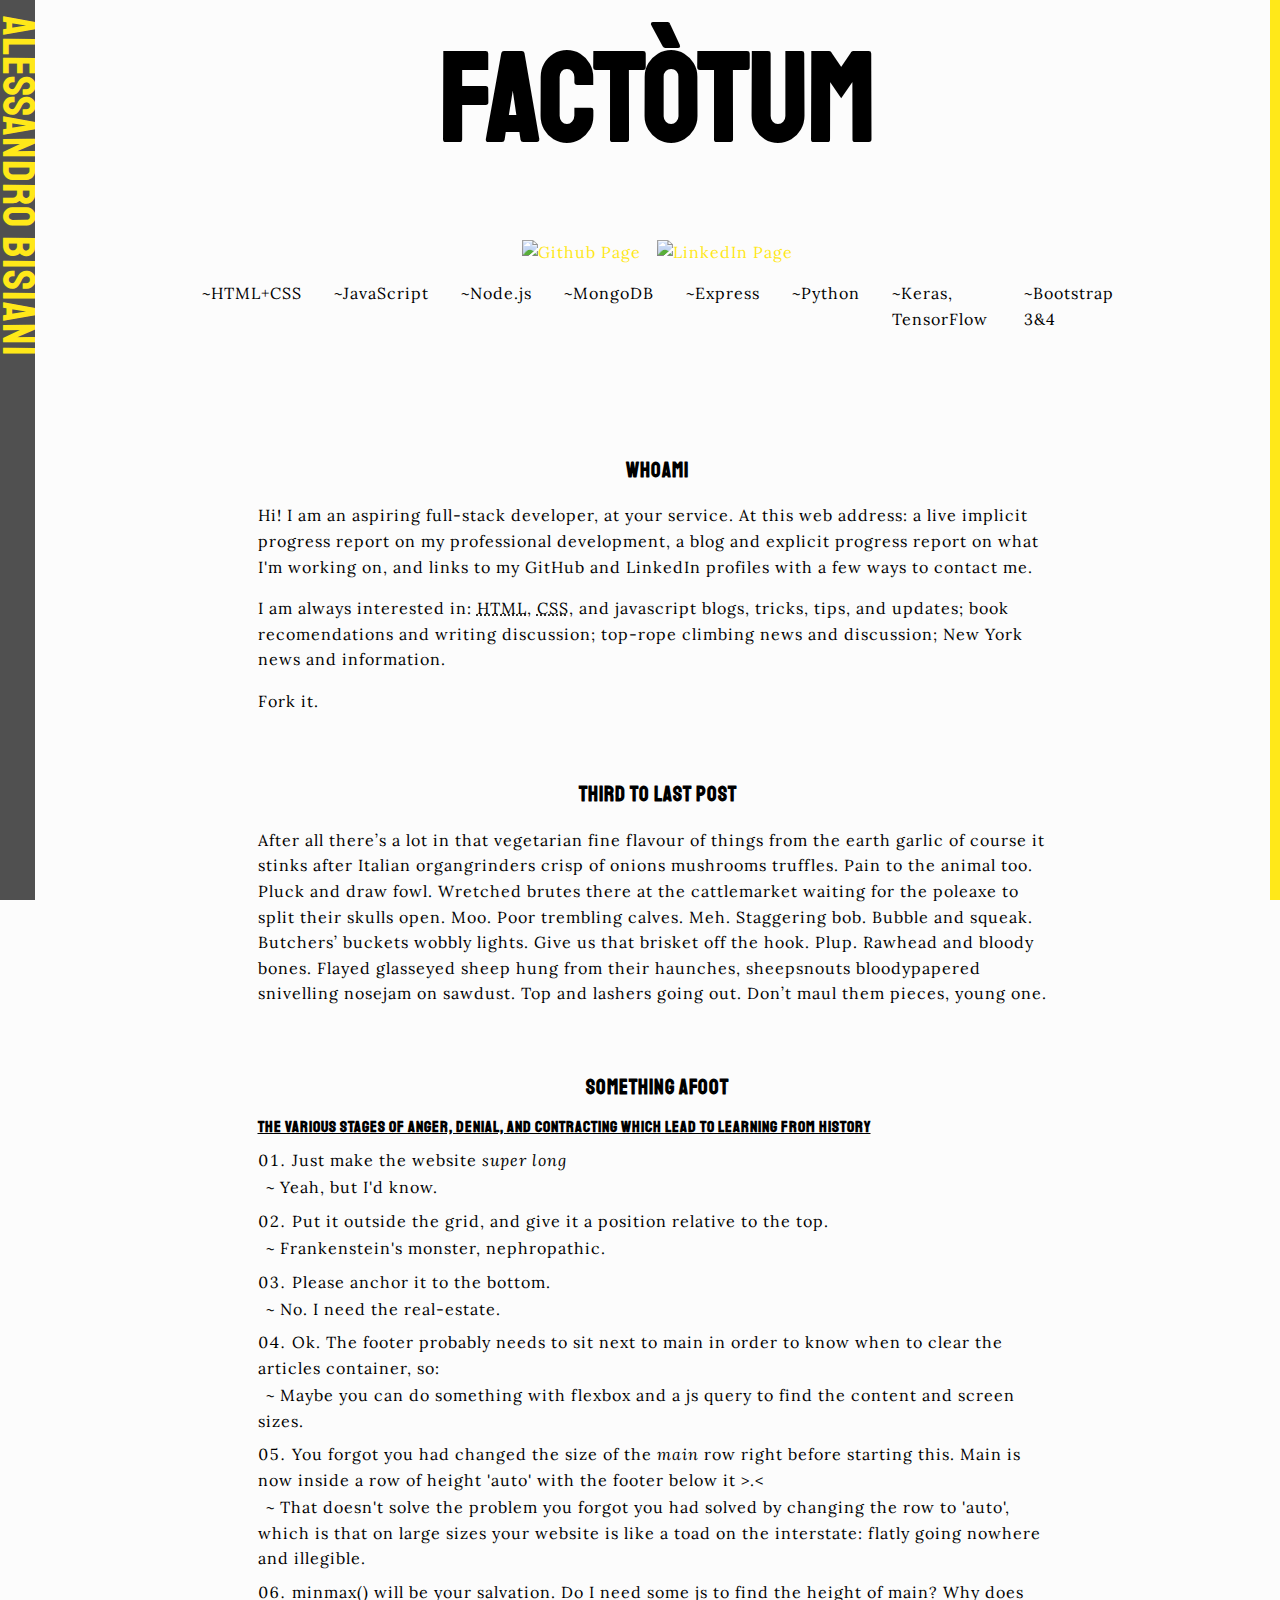
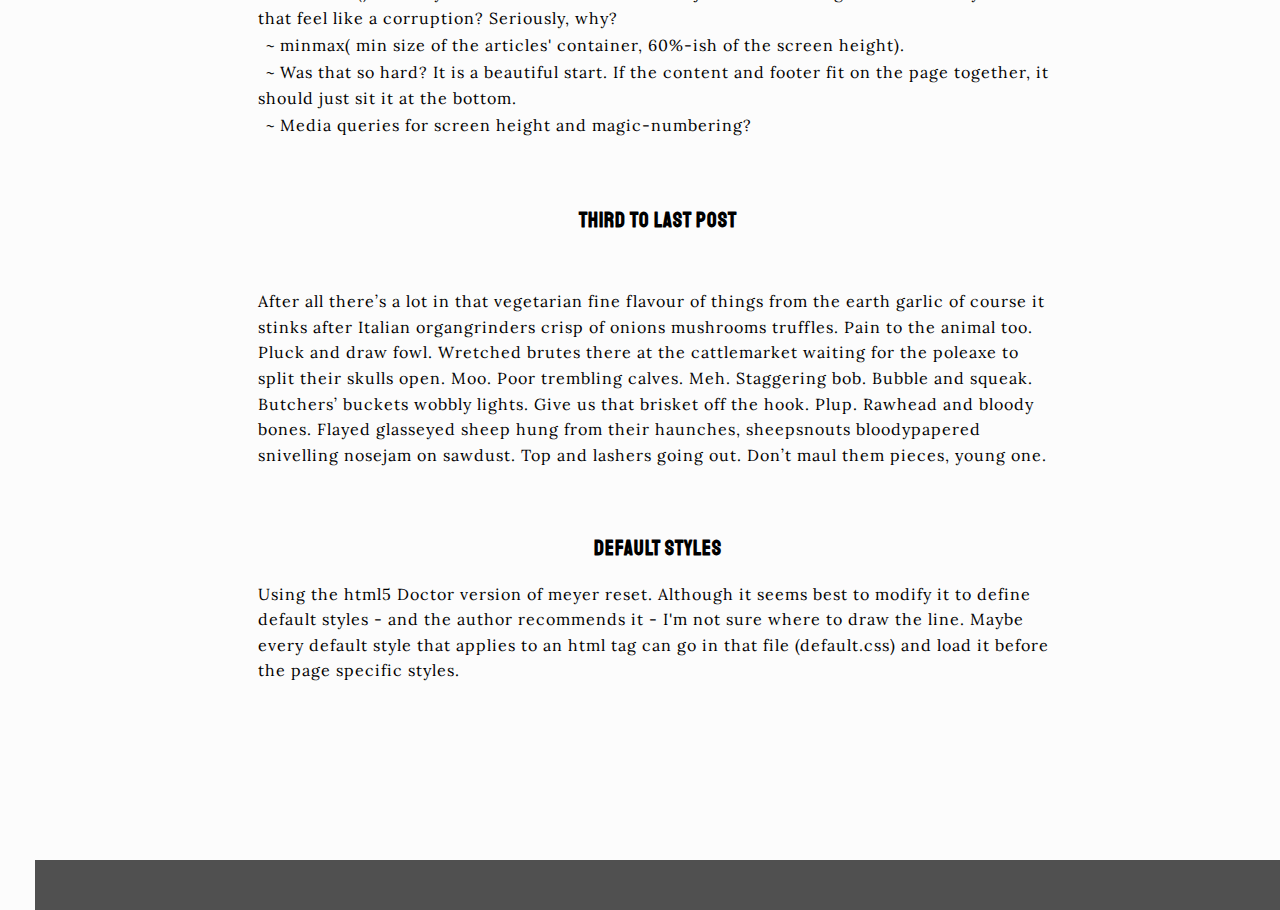
==== commit aade81ed: "Add gallery page for NY photos." ====
--- a/index.html
+++ b/index.html
@@ -1,18 +1,18 @@
 <!DOCTYPE html>
 <html lang="en-gb" dir="ltr">
 <head>
-<title>Factotum Blog</title>
-<meta charset="utf-8">
-<meta name="viewport" content="width=device-width, initial-scale=1, shrink-to-fit=no">
+    <title>Factotum Blog</title>
+    <meta charset="utf-8">
+    <meta name="viewport" content="width=device-width, initial-scale=1, shrink-to-fit=no">
 
-<!-- Font Awesome -->
-<link rel="stylesheet" href="https://use.fontawesome.com/releases/v5.6.1/css/all.css" integrity="sha384-gfdkjb5BdAXd+lj+gudLWI+BXq4IuLW5IT+brZEZsLFm++aCMlF1V92rMkPaX4PP" crossorigin="anonymous">
+    <!-- Font Awesome -->
+    <link rel="stylesheet" href="https://use.fontawesome.com/releases/v5.6.1/css/all.css" integrity="sha384-gfdkjb5BdAXd+lj+gudLWI+BXq4IuLW5IT+brZEZsLFm++aCMlF1V92rMkPaX4PP" crossorigin="anonymous">
 
-<!-- Google Fonts -->
-<link href="https://fonts.googleapis.com/css?family=Lora|Roboto+Slab|Staatliches" rel="stylesheet"> 
+    <!-- Google Fonts -->
+    <link href="https://fonts.googleapis.com/css?family=Lora|Roboto+Slab|Staatliches" rel="stylesheet"> 
 
-<link rel="stylesheet" href="styles/default.css">
-<link rel="stylesheet" href="styles/blog.css">
+    <link rel="stylesheet" href="styles/default.css">
+    <!-- <link rel="stylesheet" href="styles/blog.css"> -->
 </head>
 <body>
     
@@ -49,7 +49,7 @@
     <div class="main-wrapper main-wrapper--rborder-yellow">
 
         <div class="main-wrapper__title-wrapper">
-            <h2 class="title-primary--size">FACTÒTUM</h2>			
+            <h2 class="title-primary title-primary--size">FACTÒTUM</h2>			
         </div>
 
         <div class="main-wrapper__social-n-skills">
@@ -63,24 +63,31 @@
             
             <ul class="skills-list">
                     <li class="skills-list__item">HTML+CSS</li>
-                    <li class="skills-list__item">Javascript</li>
-                    <li class="skills-list__item">Node.js</li>
+                    <li class="skills-list__item">JavaScript</li>
+                    <li class="skills-list__item">Node.js</li>                    
+                    <li class="skills-list__item">MongoDB</li>                    
                     <li class="skills-list__item">Express</li>
                     <li class="skills-list__item">Python</li>
-                    <li class="skills-list__item">Machine Learning</li>
+                    <li class="skills-list__item">Keras, TensorFlow</li>
+                    <li class="skills-list__item">Bootstrap 3&4</li>
             </ul>
         </div>
 
         <main class="main-wrapper__blog-wrap">		  
             <article class="main-wrapper__blog-wrap__article">
-                <h3>whoami</h3>
+                <h3 class="post-title">whoami</h3>
                 <p class="blog-text">Hi! I am an aspiring full-stack developer, at your service. At this web address: a live implicit progress report on my professional development, a blog and explicit progress report on what I'm working on, and links to my GitHub and LinkedIn profiles with a few ways to contact me.</p>
 				<p class="blog-text">I am always interested in: <abbr title="Hypertext Markup Language">HTML</abbr>, <abbr title="Cascading Style Sheets">CSS</abbr>, and javascript blogs, tricks, tips, and updates; book recomendations and writing discussion; top-rope climbing news and discussion; New York news and information.</p>
 				<p class="blog-text">Fork it.</p>
             </article>
 
             <article class="main-wrapper__blog-wrap__article">
-                <h3>Something Afoot</h3>
+                <h3 class="post-title">Third To Last Post</h3>
+                <p class="blog-text">After all there’s a lot in that vegetarian fine flavour of things from the earth garlic of course it stinks after Italian organgrinders crisp of onions mushrooms truffles. Pain to the animal too. Pluck and draw fowl. Wretched brutes there at the cattlemarket waiting for the poleaxe to split their skulls open. Moo. Poor trembling calves. Meh. Staggering bob. Bubble and squeak. Butchers’ buckets wobbly lights. Give us that brisket off the hook. Plup. Rawhead and bloody bones. Flayed glasseyed sheep hung from their haunches, sheepsnouts bloodypapered snivelling nosejam on sawdust. Top and lashers going out. Don’t maul them pieces, young one.</p>
+            </article>
+
+            <article class="main-wrapper__blog-wrap__article">
+                <h3 class="post-title">Something Afoot</h3>
                 <h6>The various stages of anger, denial, and contracting which lead to learning from history</h6>
                 <ol>
                     <li class="li--margin-t li--dec-zero">Just make the website <i>super long</i></li>
@@ -111,14 +118,20 @@
                     </ul>
                 </ol>
             </article>
+
+            <article class="main-wrapper__blog-wrap__article">
+                <h3 class="post-title">Third To Last Post</h3>
+                <img src="" alt="">
+                <p class="blog-text">After all there’s a lot in that vegetarian fine flavour of things from the earth garlic of course it stinks after Italian organgrinders crisp of onions mushrooms truffles. Pain to the animal too. Pluck and draw fowl. Wretched brutes there at the cattlemarket waiting for the poleaxe to split their skulls open. Moo. Poor trembling calves. Meh. Staggering bob. Bubble and squeak. Butchers’ buckets wobbly lights. Give us that brisket off the hook. Plup. Rawhead and bloody bones. Flayed glasseyed sheep hung from their haunches, sheepsnouts bloodypapered snivelling nosejam on sawdust. Top and lashers going out. Don’t maul them pieces, young one.</p>
+            </article>
             
             <article class="main-wrapper__blog-wrap__article">
-                <h3>Default Styles</h3>
+                <h3 class="post-title">Default Styles</h3>
                 <p class="blog-text">Using the html5 Doctor version of meyer reset. Although it seems best to modify it to define default styles - and the author recommends it - I'm not sure where to draw the line. Maybe every default style that applies to an html tag can go in that file (default.css) and load it before the page specific styles.</p>
             </article>
 
-            <!-- <article class="">
-                <h3>Third To Last Post</h3>
+            <!-- <article class="main-wrapper__blog-wrap__article">
+                <h3 class="post-title">Third To Last Post</h3>
                 <p class="blog-text">After all there’s a lot in that vegetarian fine flavour of things from the earth garlic of course it stinks after Italian organgrinders crisp of onions mushrooms truffles. Pain to the animal too. Pluck and draw fowl. Wretched brutes there at the cattlemarket waiting for the poleaxe to split their skulls open. Moo. Poor trembling calves. Meh. Staggering bob. Bubble and squeak. Butchers’ buckets wobbly lights. Give us that brisket off the hook. Plup. Rawhead and bloody bones. Flayed glasseyed sheep hung from their haunches, sheepsnouts bloodypapered snivelling nosejam on sawdust. Top and lashers going out. Don’t maul them pieces, young one.</p>
             </article> -->
 
--- a/styles/default.css
+++ b/styles/default.css
@@ -55,6 +55,7 @@
     line-height: 1.6;
     background-color: #fcfcfc;
     font-family: "Lora", "Courier New", Courier, monospace;
+    height: 100%;
 }
 
 h1, h2, h3, h4, h5, h6 {
@@ -166,7 +167,7 @@
 }
 
 input, select {
-    vertical-align:middle;
+    vertical-align: middle;
 }
 
 
@@ -185,4 +186,232 @@
 li{
     list-style: none inside;
     margin-bottom:0.1em;
-}+}
+
+.footer{
+    grid-area: footer;
+    display: flex;
+    height: 5vh;
+    min-height: 50px;
+    text-align: center;
+    justify-content: center;
+    align-items: center;
+    overflow: hidden;
+}
+    .footer__text {
+        margin:0;
+        padding:0;
+        border:0;
+        outline:0;
+    }
+    .footer--bg-dark {
+        background-color: #505050;
+    }
+ 
+    .footer__text--white {
+        color: #fcfcfc;
+    }
+
+.title-primary {
+    margin-bottom: 0rem;
+}
+.title-primary--size {
+    font-size: calc(3em + 6vw);
+}
+
+.v-sidebar {
+    box-sizing: border-box;
+    position: fixed;
+    min-height: 100vh;
+    padding: 1em 0;
+    align-items: center;
+    overflow: hidden;
+}
+.v-sidebar-right {
+    background-color: #ffe819;
+    width: 10px;
+    right: 0;
+    display: none;
+}
+.v-sidebar-left {
+    display: flex;
+    width: 35px;
+    flex-flow: column nowrap;
+    justify-content: space-between;
+    align-items: center;
+    overflow: hidden;
+}
+    .v-sidebar--dark {
+        background-color: #505050;
+    }
+
+    .v-sidebar__title {
+        writing-mode: vertical-rl;
+        text-orientation: mixed;
+    }
+
+    .brand-link-style {
+        font-size: 2.9rem;
+        font-weight: 500;
+        color: #fcfcfc;
+        color: #ffa719;
+        color: #ee3e64;
+        color: yellow;
+        color: #ffe819;
+    }
+ 
+.vertical-li{
+    display: inline;
+    margin: 0.5em 0;
+}
+
+.main-wrapper__social-n-skills {
+    grid-area: contacts;
+    display: flex;
+    flex-direction: column;
+    align-content: center;
+    justify-content: center;
+}
+
+    .social-links {
+        display: flex;
+        justify-content: center;
+        padding: 0.5em;
+    }
+        .social-links__link {
+            padding: 0 0.5em;
+        }
+
+    .skills-list {
+        display: block;
+        columns: 2;
+        list-style: none;
+        padding: 0.5em 0;
+    }
+        .skills-list__item {
+            padding: 0 1em;
+            list-style: none;
+        }
+        .skills-list__item::before{
+            content:"~";
+        }
+
+.main-wrapper__blog-wrap {
+    display: flex;
+    width: 100%;
+    align-items: center;
+    margin: 5em 0;
+    flex-flow: column nowrap;
+}
+    .main-wrapper__blog-wrap__article {
+        max-width: 800px;
+        margin: 0 0 4em 0;
+    }
+.post-title {
+    text-align: center;
+}
+
+.li--margin-t {
+    margin-top: 0.5em;
+}
+.li--dec-zero{
+    list-style-type: decimal-leading-zero;
+}
+.sub-li{
+    text-indent: 0.5em;
+}
+.sub-li::before{
+    content: "~ ";
+}
+
+.main-wrapper {
+    display: grid;
+    width: 100vw;
+    grid-template-columns: 35px [left-gutter] auto [content] 75% [right-gutter] auto;
+    grid-template-rows: fit-content(30vh) auto minmax(min-content, 65vh) 5vh;
+    row-gap: 2em;
+    grid-template-areas:
+        ". . title ."
+        ". . contacts ."
+        ". . main ."
+        ". footer footer footer"
+}
+    .main-wrapper__title-wrapper {
+        display: flex;
+        grid-area: title;
+        justify-content: center;
+        align-items: center;
+    }
+    /* .main-wrapper--rborder-yellow {
+        border-right: 30px solid #ffe819;
+    } */
+
+    /* Safari and Chrome */
+    /* body::-webkit-scrollbar { 
+        display: none;  
+    } */
+
+    
+ 
+
+@media only screen and (min-width:600px){
+    .skills-list {
+        columns: 3;
+    }
+    .v-sidebar-right {
+        display: inline;
+    }
+}
+@media only screen and (min-width:800px){
+    .skills-list {
+        columns: 4;
+    }
+}
+@media only screen and (min-width:950px){
+    .skills-list {
+        display: flex;
+        justify-content: center;
+        padding: 0.5em;
+    }
+}
+
+/* DROPDOWN/POPOUT MENU CODE */
+/* 
+.dropdown {
+    position: relative;
+    display: inline;
+}
+
+    .dropdown__nav-links {
+        writing-mode: horizontal-tb;  
+        display: flex;
+        position: absolute;
+        background-color: #505050;
+        padding: 0.5em;
+        bottom: 0;
+        left: -550px;
+        -moz-border-radius: 0 5px 5px 0;
+        -webkit-border-radius: 0 5px 5px 0;
+        border-radius: 0 5px 5px 0;
+        transition: all 0.5s ease;
+        z-index: -1;
+    }
+    
+    .dropdown:hover .dropdown__nav-links {
+        bottom: 0;
+        left: 30px;
+    }      
+    
+    .dropdown__nav-links > a{
+        padding: 0 1em;
+    } */
+
+/* .nav-theme {
+    font-family: "Staatliches", Verdana, Geneva, sans-serif;
+    text-decoration: underline cyan;
+    color: #fcfcfc;
+    transition: font-size 0.5s ease;
+}
+.nav-theme:hover {
+    color: #fcfcfc;
+} */--- a/styles/blog.css
+++ b/styles/blog.css
@@ -5,206 +5,6 @@
 				 0px 8px 13px rgba(0,0,0,0.1),
                  0px 18px 23px rgba(0,0,0,0.1);
  */
- 
-.footer{
-    grid-area: footer;
-    display: flex;
-    height: 5vh;
-    min-height: 50px;
-    text-align: center;
-    justify-content: center;
-    align-items: center;
-    overflow: hidden;
-}
-    .footer__text {
-        margin:0;
-        padding:0;
-        border:0;
-        outline:0;
-    }
-    .footer--bg-dark {
-        background-color: #505050;
-    }
- 
-    .footer__text--white {
-        color: #fcfcfc;
-    }
- 
-.v-sidebar {
-    box-sizing: border-box;
-    position: fixed;
-    min-height: 100vh;
-    padding: 1em 0;
-    align-items: center;
-    overflow: hidden;
-}
-.v-sidebar-right {
-    background-color: #ffe819;
-    width: 10px;
-    right: 0;
-}
-.v-sidebar-left {
-    display: flex;
-    width: 35px;
-    flex-flow: column nowrap;
-    justify-content: space-between;
-    align-items: center;
-    overflow: hidden;
-}
-    .v-sidebar--dark {
-        background-color: #505050;
-    }
-
-    .v-sidebar-left__list {
-        writing-mode: vertical-rl;
-        display: flex;
-        text-transform: uppercase;
-        font-size: 1em;
-        width: 100%;
-        align-items: center;
-    }
-
-    .v-sidebar__title {
-        writing-mode: vertical-rl;
-        text-orientation: mixed;
-    }
-
-    .brand-link-style {
-        font-size: 2.9rem;
-        font-weight: 500;
-        color: #fcfcfc;
-        color: #ffa719;
-        color: #ee3e64;
-        color: #ffe819;
-    }
- 
-.vertical-li{
-    display: inline;
-    margin: 0.5em 0;
-}
-
-/* 
-.dropdown {
-    position: relative;
-    display: inline;
-}
-
-    .dropdown__nav-links {
-        writing-mode: horizontal-tb;  
-        display: flex;
-        position: absolute;
-        background-color: #505050;
-        padding: 0.5em;
-        bottom: 0;
-        left: -550px;
-        -moz-border-radius: 0 5px 5px 0;
-        -webkit-border-radius: 0 5px 5px 0;
-        border-radius: 0 5px 5px 0;
-        transition: all 0.5s ease;
-        z-index: -1;
-    }
-    
-    .dropdown:hover .dropdown__nav-links {
-        bottom: 0;
-        left: 30px;
-    }      
-    
-    .dropdown__nav-links > a{
-        padding: 0 1em;
-    } */
-
-/* .nav-theme {
-    font-family: "Staatliches", Verdana, Geneva, sans-serif;
-    text-decoration: underline cyan;
-    color: #fcfcfc;
-    transition: font-size 0.5s ease;
-}
-.nav-theme:hover {
-    color: #fcfcfc;
-} */
-
-.title-primary--size {
-    font-size: calc(3em + 6vw);
-}
-
-.main-wrapper__social-n-skills {
-    grid-area: contacts;
-    display: flex;
-    flex-direction: column;
-    align-content: center;
-    justify-content: center;
-}
-
-    .social-links {
-        display: flex;
-        justify-content: center;
-        padding: 0.5em;
-    }
-        .social-links__link {
-            padding: 0 0.5em;
-        }
-
-    .skills-list {
-        display: block;
-        columns: 2;
-        list-style: none;
-        padding: 0.5em 0;
-    }
-        .skills-list__item {
-            padding: 0 1em;
-            list-style: none;
-        }
-
-.main-wrapper__blog-wrap {
-    display: flex;
-    width: 100%;
-    /* justify-content: center; */
-    align-items: center;
-    margin: 5em 0;
-    flex-flow: column nowrap;
-}
-    .main-wrapper__blog-wrap__article {
-        max-width: 800px;
-        margin: 0 0 4em 0;
-    }
-
-.li--margin-t {
-    margin-top: 0.5em;
-}
-.li--dec-zero{
-    list-style-type: decimal-leading-zero;
-}
-.sub-li{
-    text-indent: 0.5em;
-}
-.sub-li::before{
-    content: "- ";
-}
-
-.main-wrapper {
-    display: grid;
-    width: 100vw;
-    grid-template-columns: 35px [left-gutter] auto [content] 80% [right-gutter] auto 10px;
-    grid-template-rows: fit-content(30vh) auto minmax(min-content, 65vh) 5vh;
-    row-gap: 2em;
-    grid-template-areas:
-        ". . title ."
-        ". . contacts ."
-        ". . main ."
-        ". footer footer footer"
-}
-    .main-wrapper__title-wrapper {
-        display: flex;
-        grid-area: title;
-        justify-content: center;
-        align-items: center;
-    }
-    .main-wrapper--rborder-yellow {
-        /* border-right: 30px solid #ffe819; */
-        
-    }
-
- 
 
 @media only screen and (min-width:600px){
     .skills-list {
@@ -222,7 +22,7 @@
         justify-content: center;
         padding: 0.5em;
     }
-}
+} 
 /* @media only screen and (max-width:575px){
     .main-wrapper{
         grid-template-columns: 35px [left-gutter] auto [content] 80% [right-gutter] auto;
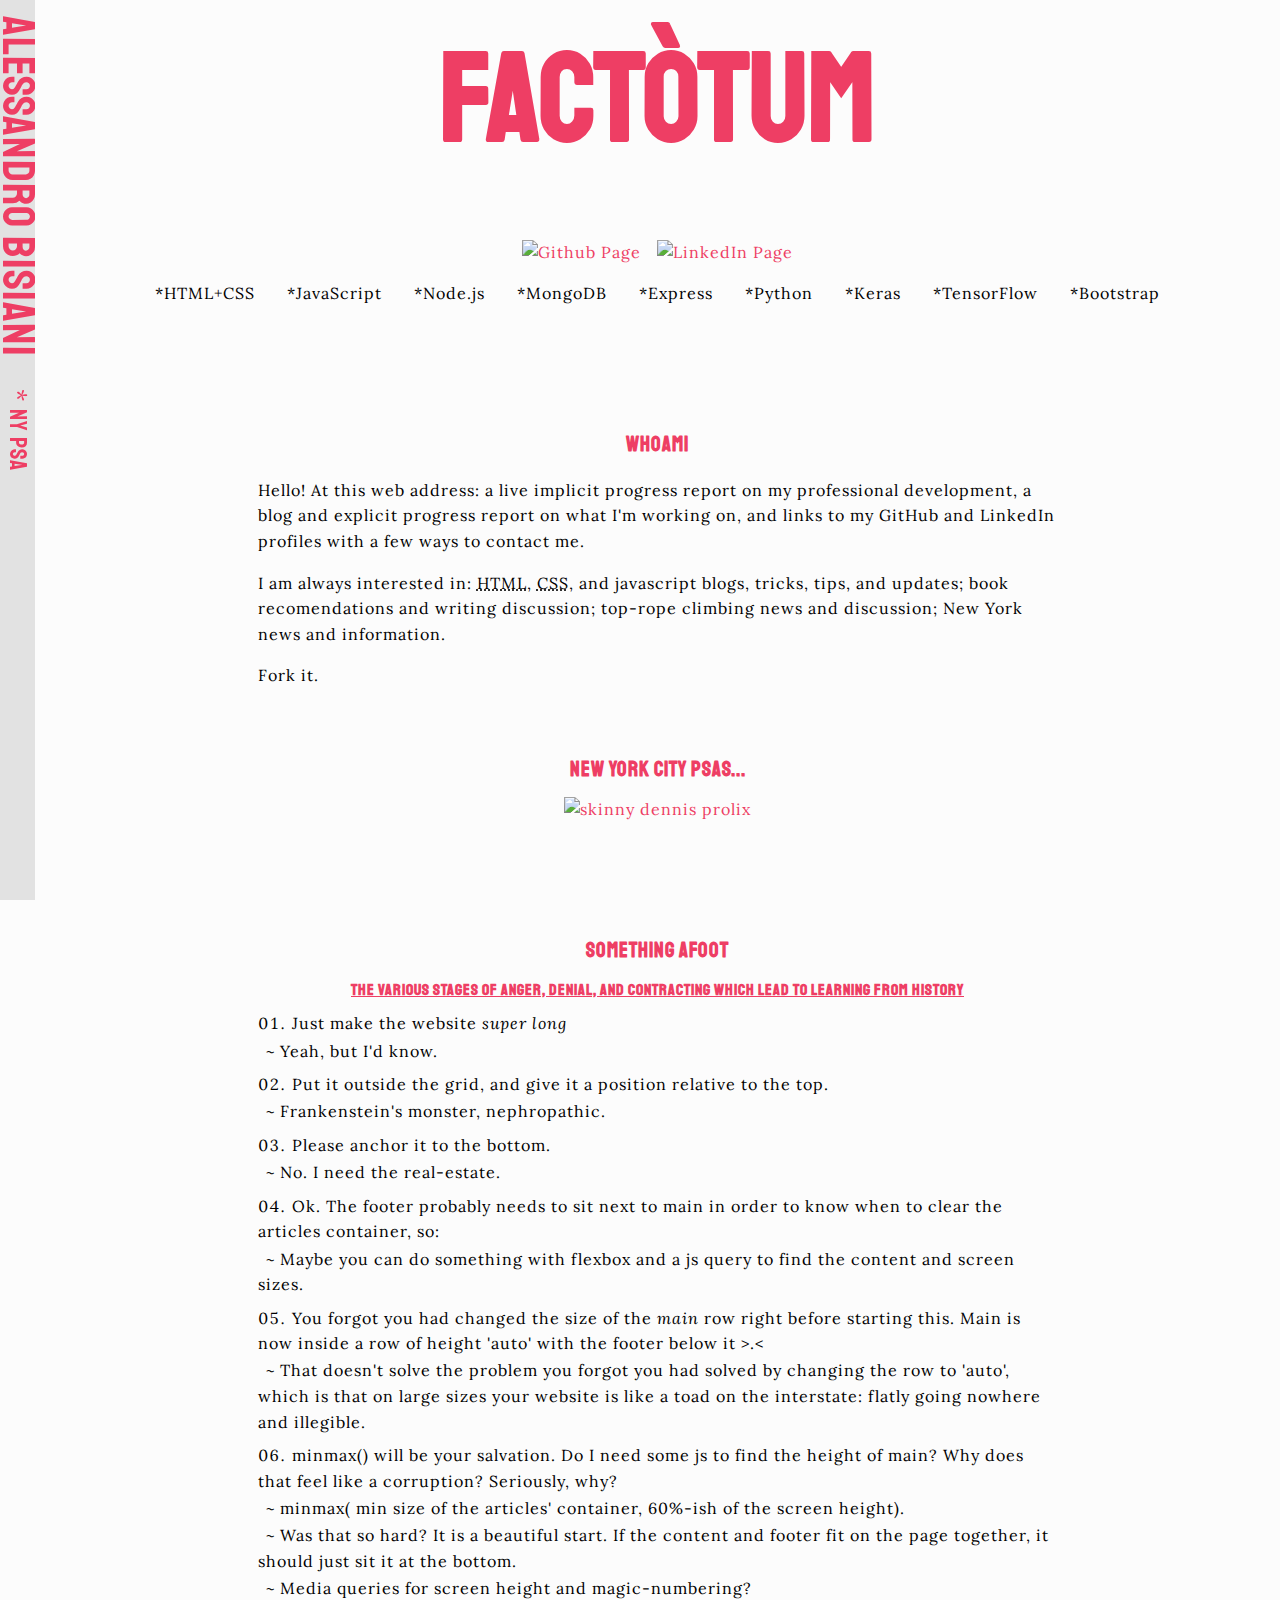
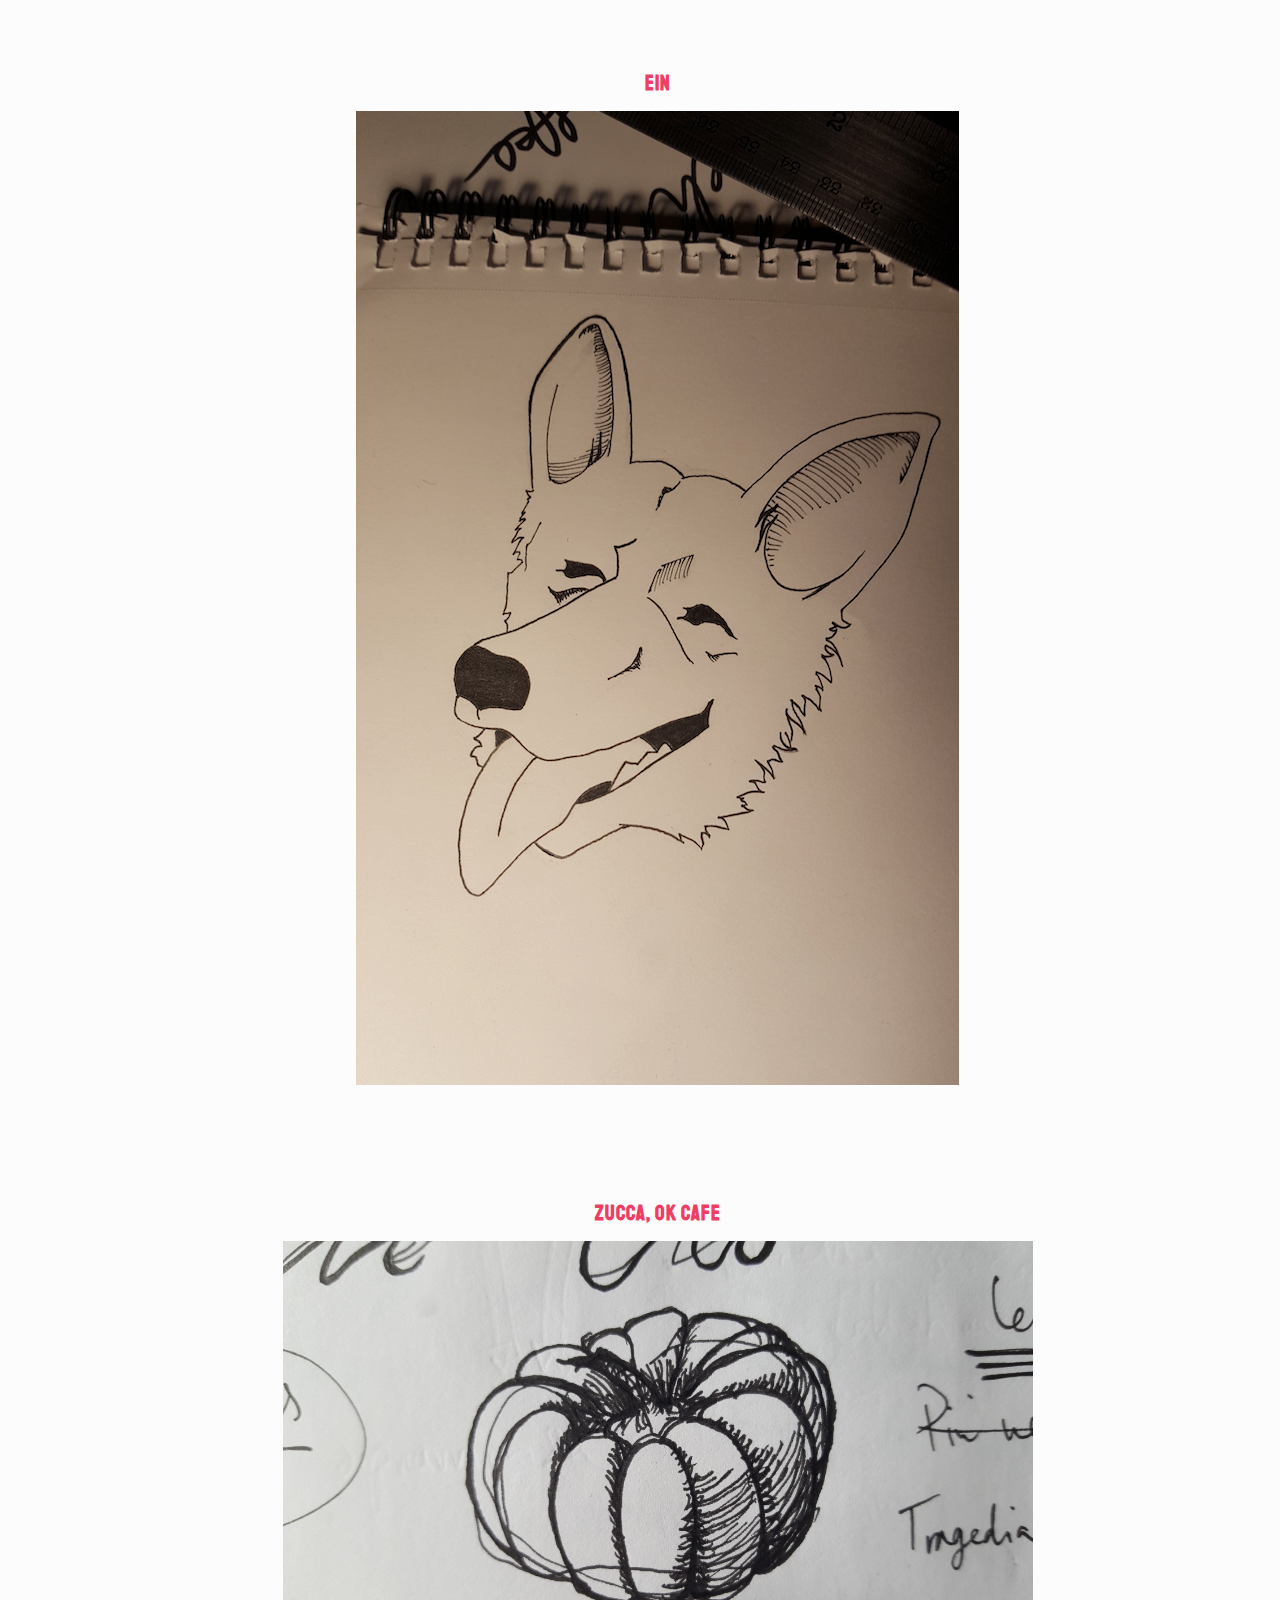
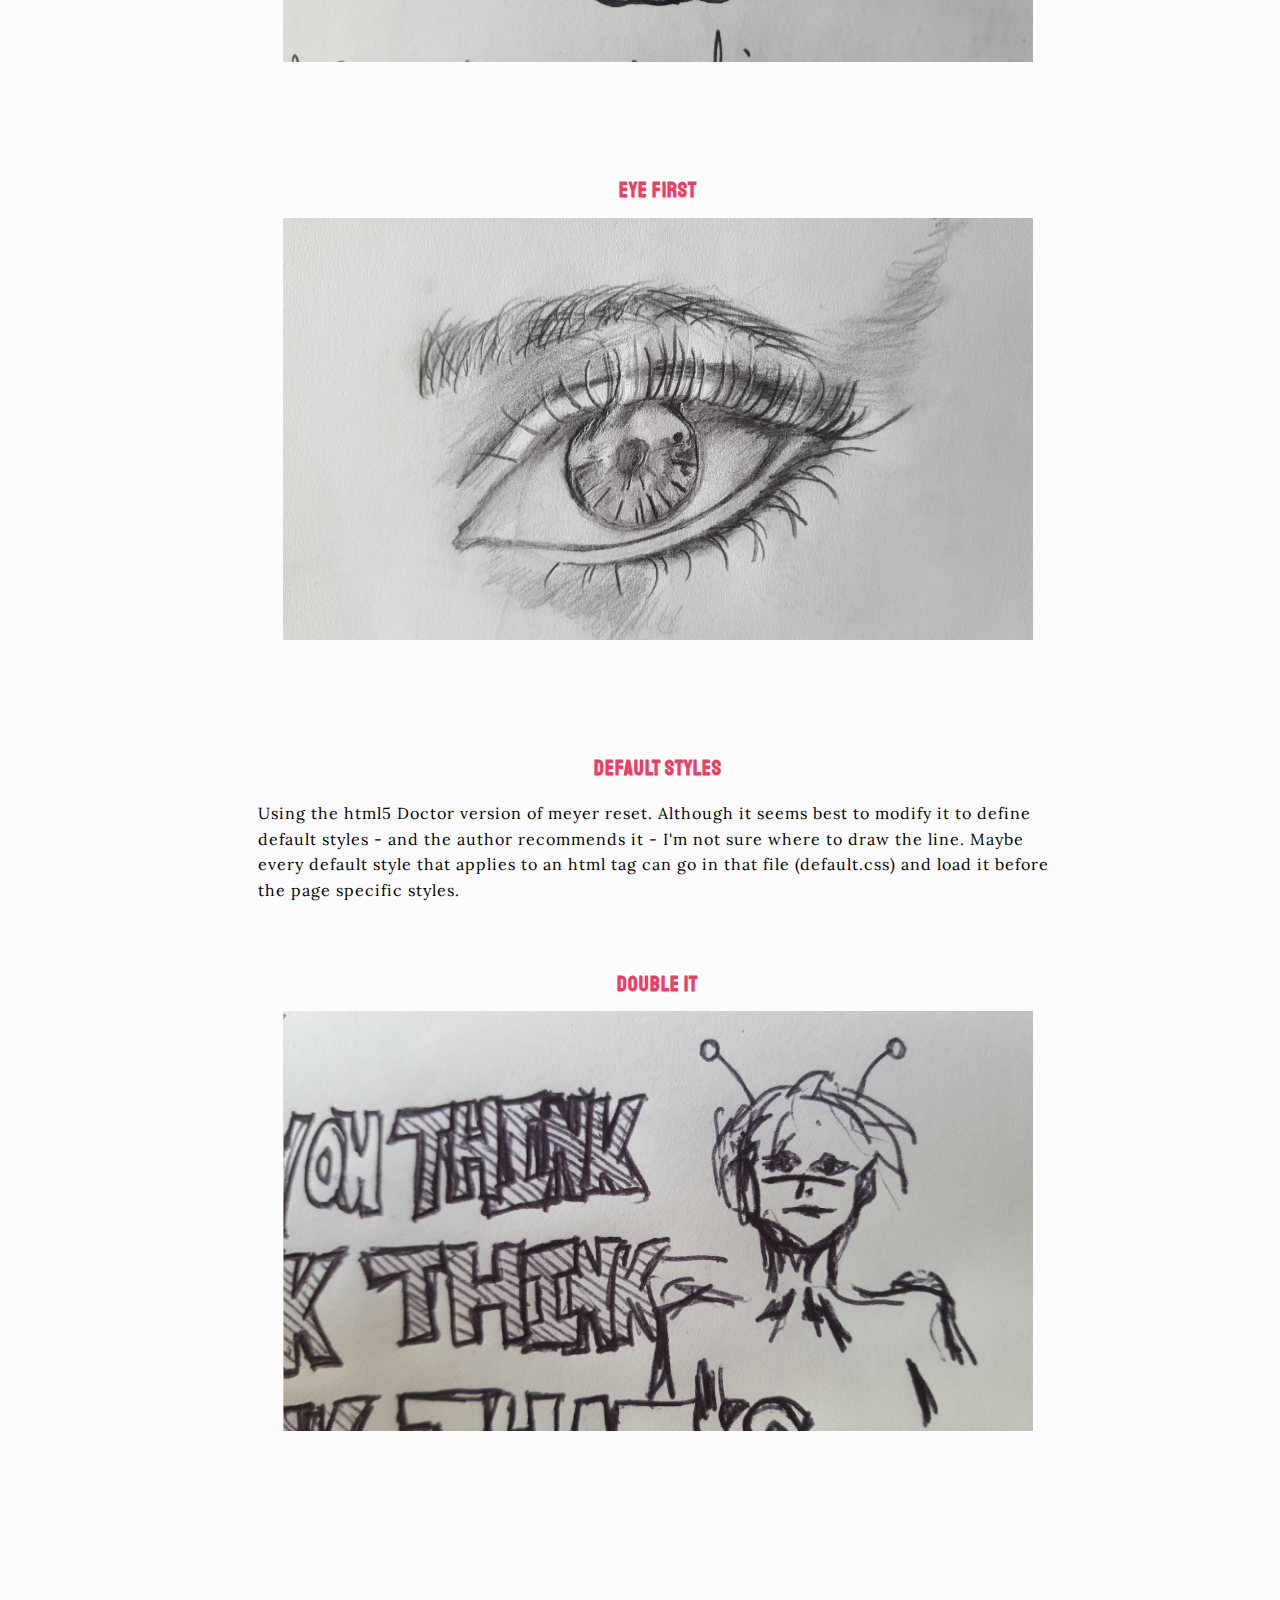
==== commit f983c93d: "Add illustration posts. Fix NY PSAs' resizing issues. Add link to NY PSA in navbar. Change theme to " ====
--- a/index.html
+++ b/index.html
@@ -12,7 +12,8 @@
     <link href="https://fonts.googleapis.com/css?family=Lora|Roboto+Slab|Staatliches" rel="stylesheet"> 
 
     <link rel="stylesheet" href="styles/default.css">
-    <!-- <link rel="stylesheet" href="styles/blog.css"> -->
+    <link rel="stylesheet" href="styles/img-gallery.css">
+    <link rel="stylesheet" href="styles/blog.css">
 </head>
 <body>
     
@@ -23,6 +24,10 @@
 			<!-- <i class="fas fa-angle-double-down"></i> -->
 			<!-- <i class="fas fa-plus"></i> -->
         </h1>
+        <li class="nav-li">
+            <a class="nav-theme" href="nypsa.html">NY PSA</a>
+        </li>
+        
         <!-- <ul class="v-sidebar-left__list v-sidebar--dark">
             <li class="vertical-li">
                 <a class="nav-theme vertical-li__link-tr active" href="index.html">Blog</a>
@@ -68,27 +73,30 @@
                     <li class="skills-list__item">MongoDB</li>                    
                     <li class="skills-list__item">Express</li>
                     <li class="skills-list__item">Python</li>
-                    <li class="skills-list__item">Keras, TensorFlow</li>
-                    <li class="skills-list__item">Bootstrap 3&4</li>
+                    <li class="skills-list__item">Keras</li>
+                    <li class="skills-list__item">TensorFlow</li>
+                    <li class="skills-list__item">Bootstrap</li>
             </ul>
         </div>
 
         <main class="main-wrapper__blog-wrap">		  
             <article class="main-wrapper__blog-wrap__article">
                 <h3 class="post-title">whoami</h3>
-                <p class="blog-text">Hi! I am an aspiring full-stack developer, at your service. At this web address: a live implicit progress report on my professional development, a blog and explicit progress report on what I'm working on, and links to my GitHub and LinkedIn profiles with a few ways to contact me.</p>
+                <p class="blog-text">Hello! At this web address: a live implicit progress report on my professional development, a blog and explicit progress report on what I'm working on, and links to my GitHub and LinkedIn profiles with a few ways to contact me.</p>
 				<p class="blog-text">I am always interested in: <abbr title="Hypertext Markup Language">HTML</abbr>, <abbr title="Cascading Style Sheets">CSS</abbr>, and javascript blogs, tricks, tips, and updates; book recomendations and writing discussion; top-rope climbing news and discussion; New York news and information.</p>
 				<p class="blog-text">Fork it.</p>
             </article>
 
-            <article class="main-wrapper__blog-wrap__article">
-                <h3 class="post-title">Third To Last Post</h3>
-                <p class="blog-text">After all there’s a lot in that vegetarian fine flavour of things from the earth garlic of course it stinks after Italian organgrinders crisp of onions mushrooms truffles. Pain to the animal too. Pluck and draw fowl. Wretched brutes there at the cattlemarket waiting for the poleaxe to split their skulls open. Moo. Poor trembling calves. Meh. Staggering bob. Bubble and squeak. Butchers’ buckets wobbly lights. Give us that brisket off the hook. Plup. Rawhead and bloody bones. Flayed glasseyed sheep hung from their haunches, sheepsnouts bloodypapered snivelling nosejam on sawdust. Top and lashers going out. Don’t maul them pieces, young one.</p>
-            </article>
+            <div class="gallery-card">
+                <h3 class="post-title">New York City PSAs...</h3>
+                <a href="nypsa.html">
+                    <img class="gallery-card__img" src="images/NY-PSA/gain-pounds.jpg" alt="skinny dennis prolix"> 
+                </a>                   
+            </div>
 
             <article class="main-wrapper__blog-wrap__article">
                 <h3 class="post-title">Something Afoot</h3>
-                <h6>The various stages of anger, denial, and contracting which lead to learning from history</h6>
+                <h6 class="post-title">The various stages of anger, denial, and contracting which lead to learning from history</h6>
                 <ol>
                     <li class="li--margin-t li--dec-zero">Just make the website <i>super long</i></li>
                     <ul><li class="sub-li">Yeah, but I'd know.</li>
@@ -119,16 +127,30 @@
                 </ol>
             </article>
 
-            <article class="main-wrapper__blog-wrap__article">
-                <h3 class="post-title">Third To Last Post</h3>
-                <img src="" alt="">
-                <p class="blog-text">After all there’s a lot in that vegetarian fine flavour of things from the earth garlic of course it stinks after Italian organgrinders crisp of onions mushrooms truffles. Pain to the animal too. Pluck and draw fowl. Wretched brutes there at the cattlemarket waiting for the poleaxe to split their skulls open. Moo. Poor trembling calves. Meh. Staggering bob. Bubble and squeak. Butchers’ buckets wobbly lights. Give us that brisket off the hook. Plup. Rawhead and bloody bones. Flayed glasseyed sheep hung from their haunches, sheepsnouts bloodypapered snivelling nosejam on sawdust. Top and lashers going out. Don’t maul them pieces, young one.</p>
-            </article>
+            <div class="gallery-card">
+                <h3 class="post-title">Ein</h3>                
+                    <img class="gallery-card__img" src="images/drawing/ein.png" alt="Ein from Cowboy Bebop. Dedicated.">             
+            </div>
+
+            <div class="gallery-card">
+                <h3 class="post-title">Zucca, OK Cafe</h3>                
+                    <img class="gallery-card__img" src="images/drawing/zucca.jpg" alt="How to procrastinate.">                                  
+            </div>
+
+            <div class="gallery-card">
+                <h3 class="post-title">Eye First</h3>
+                    <img class="gallery-card__img" src="images/drawing/eye-one.jpg" alt="Eye benchmark from drawing course.">                                   
+            </div>
             
             <article class="main-wrapper__blog-wrap__article">
                 <h3 class="post-title">Default Styles</h3>
                 <p class="blog-text">Using the html5 Doctor version of meyer reset. Although it seems best to modify it to define default styles - and the author recommends it - I'm not sure where to draw the line. Maybe every default style that applies to an html tag can go in that file (default.css) and load it before the page specific styles.</p>
             </article>
+
+            <div class="gallery-card">
+                <h3 class="post-title">Double It</h3>                
+                    <img class="gallery-card__img" src="images/drawing/double-it.png" alt="when you think it's enough, double it.">                                    
+            </div>
 
             <!-- <article class="main-wrapper__blog-wrap__article">
                 <h3 class="post-title">Third To Last Post</h3>
--- a/styles/default.css
+++ b/styles/default.css
@@ -18,6 +18,14 @@
     /* #fcfcfc grey */
     /* #262626; dark grey /
     /* #505050; lighter dark grey */
+
+    /* 
+    color: #ee3e64;
+    color: #fd5d93; salmon
+    text-shadow: 0px 4px 3px rgba(0,0,0,0.1),
+				 0px 8px 13px rgba(0,0,0,0.1),
+                 0px 18px 23px rgba(0,0,0,0.1);
+ */
    
 
 html, body, div, span, object, iframe,
@@ -61,6 +69,7 @@
 h1, h2, h3, h4, h5, h6 {
     font-family: "Staatliches", Verdana, Geneva, sans-serif;
     margin-bottom: 0.5em;
+    color: #ee3e64;
 }
 h2 {
     font-size: 150%;
@@ -95,16 +104,6 @@
     content:'';
     content:none;
 }
-
-h1,
-h2 {
-    color: #ee3e64;
-    color: #ffa719;
-    color: #ffe819;
-    color: black;
-}
-
-
 
 a {
     margin: 0;
@@ -118,9 +117,13 @@
     color: #fd5d93;
     color: #44accf; */
     color: #ffe819;
+    color: #ee3e64;
+    border-bottom: #fd5d93;
 }
 a:hover{
-    text-decoration: underline #fd5d93;
+    /* text-decoration: underline #fd5d93;
+    text-decoration: underline #8e00cf; */
+    background-color: #9000d346;
     /* color: #44accf;
     color: violet;
     color: #ee3e64;
@@ -188,11 +191,14 @@
     margin-bottom:0.1em;
 }
 
+
+
 .footer{
     grid-area: footer;
     display: flex;
     height: 5vh;
-    min-height: 50px;
+    min-height: 35px;
+    height: 35px;
     text-align: center;
     justify-content: center;
     align-items: center;
@@ -204,19 +210,27 @@
         border:0;
         outline:0;
     }
-    .footer--bg-dark {
-        background-color: #505050;
-    }
- 
+    
     .footer__text--white {
         color: #fcfcfc;
     }
 
+    .footer--bg-dark {
+        background-color: #444444;
+        background-color: rgba(68, 68, 68, 0.137);
+    }
+
 .title-primary {
     margin-bottom: 0rem;
+    
 }
 .title-primary--size {
     font-size: calc(3em + 6vw);
+}
+
+.link-dark {
+    color: #ee3e64;
+    background-color: rgb(255, 255, 0, 0.4);
 }
 
 .v-sidebar {
@@ -229,6 +243,7 @@
 }
 .v-sidebar-right {
     background-color: #ffe819;
+    background-color: #ee3e64c4;
     width: 10px;
     right: 0;
     display: none;
@@ -237,12 +252,13 @@
     display: flex;
     width: 35px;
     flex-flow: column nowrap;
-    justify-content: space-between;
+    /* justify-content: space-between; */
     align-items: center;
     overflow: hidden;
 }
     .v-sidebar--dark {
-        background-color: #505050;
+        background-color: #444444;
+        background-color: rgba(68, 68, 68, 0.137);
     }
 
     .v-sidebar__title {
@@ -255,14 +271,26 @@
         font-weight: 500;
         color: #fcfcfc;
         color: #ffa719;
+        color: #ffe819;
+        color: #fd5d93;
         color: #ee3e64;
-        color: yellow;
-        color: #ffe819;
     }
  
-.vertical-li{
+.nav-li{
     display: inline;
-    margin: 0.5em 0;
+    writing-mode: vertical-rl;
+    margin: 1em 0;
+    font-size: 1.5em;
+    color: #ee3e64;
+}
+.nav-li::before{
+    content: "*";
+    color: #ffe819;
+    color: #ee3e64;
+}
+
+.nav-theme {
+    font-family: "Staatliches", Verdana, Geneva, sans-serif;
 }
 
 .main-wrapper__social-n-skills {
@@ -291,9 +319,11 @@
         .skills-list__item {
             padding: 0 1em;
             list-style: none;
+            
+            text-align: center;
         }
         .skills-list__item::before{
-            content:"~";
+            content:"*";
         }
 
 .main-wrapper__blog-wrap {
@@ -328,7 +358,7 @@
     display: grid;
     width: 100vw;
     grid-template-columns: 35px [left-gutter] auto [content] 75% [right-gutter] auto;
-    grid-template-rows: fit-content(30vh) auto minmax(min-content, 65vh) 5vh;
+    grid-template-rows: fit-content(30vh) auto minmax(min-content, 65vh) 3vh;
     row-gap: 2em;
     grid-template-areas:
         ". . title ."
@@ -342,38 +372,11 @@
         justify-content: center;
         align-items: center;
     }
-    /* .main-wrapper--rborder-yellow {
-        border-right: 30px solid #ffe819;
-    } */
 
     /* Safari and Chrome */
     /* body::-webkit-scrollbar { 
         display: none;  
     } */
-
-    
- 
-
-@media only screen and (min-width:600px){
-    .skills-list {
-        columns: 3;
-    }
-    .v-sidebar-right {
-        display: inline;
-    }
-}
-@media only screen and (min-width:800px){
-    .skills-list {
-        columns: 4;
-    }
-}
-@media only screen and (min-width:950px){
-    .skills-list {
-        display: flex;
-        justify-content: center;
-        padding: 0.5em;
-    }
-}
 
 /* DROPDOWN/POPOUT MENU CODE */
 /* 
--- a/styles/img-gallery.css
+++ b/styles/img-gallery.css
@@ -0,0 +1,17 @@
+.main-wrapper__gallery {
+    display:flex;
+    flex-direction: column;
+    justify-content: center;
+}
+
+.gallery-card {
+    margin-bottom: 7em;
+    display: flex;
+    flex-direction: column;
+    align-items: center;
+}
+.gallery-card__img {
+    width: 100%;
+    max-width: 750px;
+    align-self: center;
+}--- a/styles/blog.css
+++ b/styles/blog.css
@@ -1,30 +1,13 @@
-/* 
-    color: #ee3e64;
-    color: #fd5d93; salmon
-    text-shadow: 0px 4px 3px rgba(0,0,0,0.1),
-				 0px 8px 13px rgba(0,0,0,0.1),
-                 0px 18px 23px rgba(0,0,0,0.1);
- */
-
 @media only screen and (min-width:600px){
     .skills-list {
         columns: 3;
     }
 }
-@media only screen and (min-width:800px){
-    .skills-list {
-        columns: 4;
-    }
-}
-@media only screen and (min-width:950px){
+
+@media only screen and (min-width:1200px){
     .skills-list {
         display: flex;
         justify-content: center;
         padding: 0.5em;
     }
-} 
-/* @media only screen and (max-width:575px){
-    .main-wrapper{
-        grid-template-columns: 35px [left-gutter] auto [content] 80% [right-gutter] auto;
-    }
-} */
+}
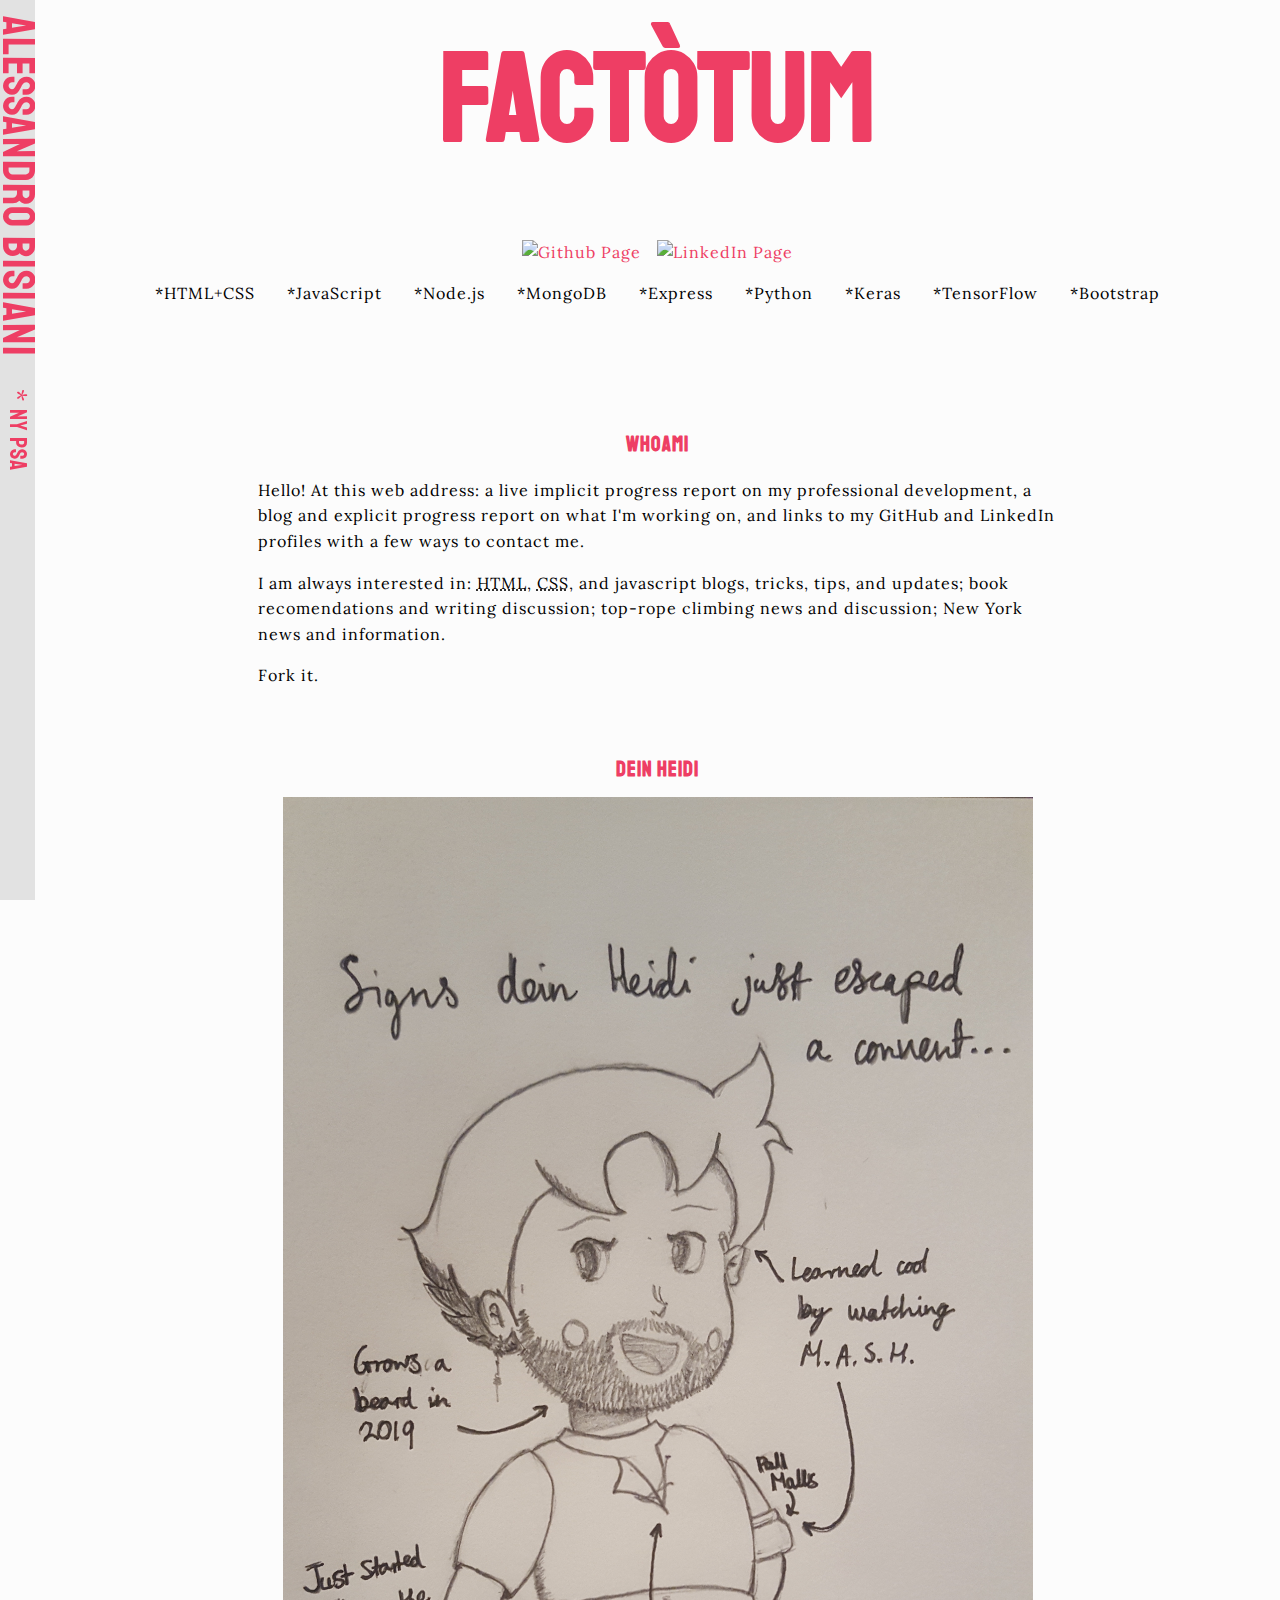
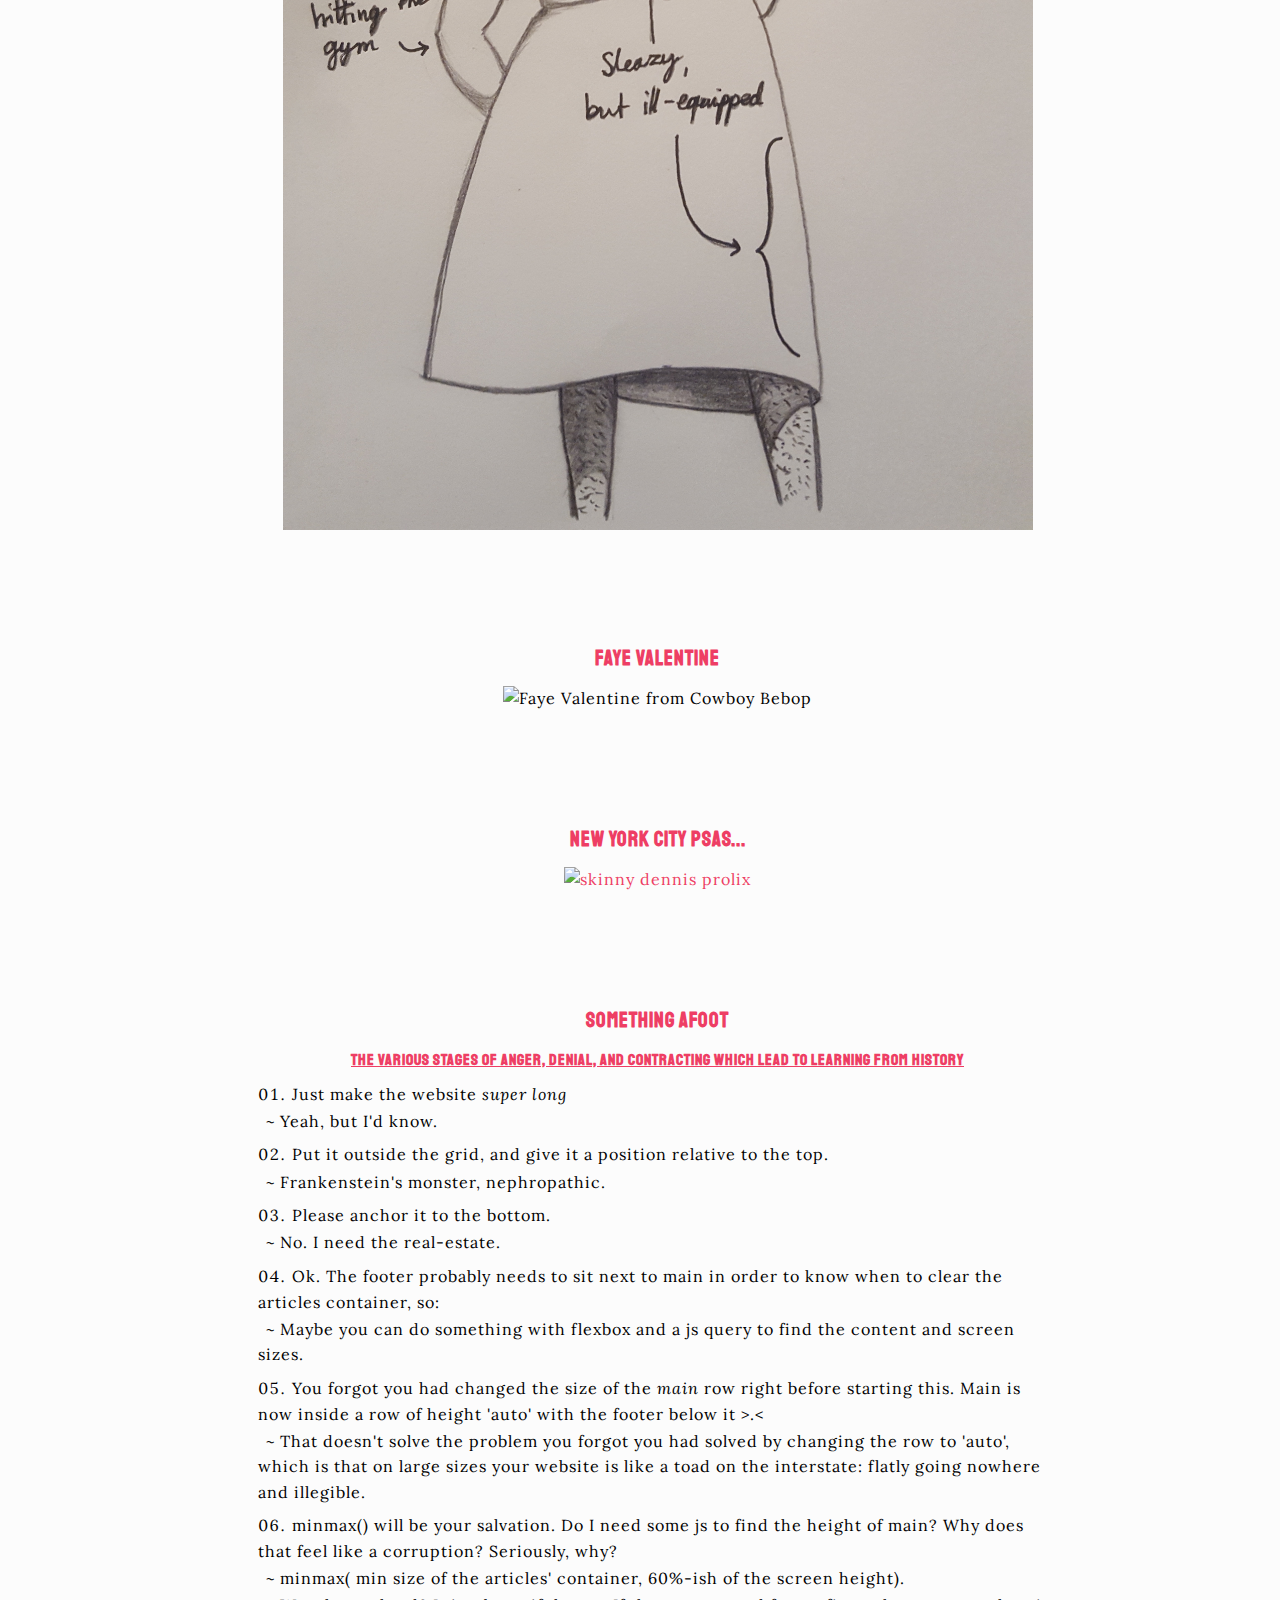
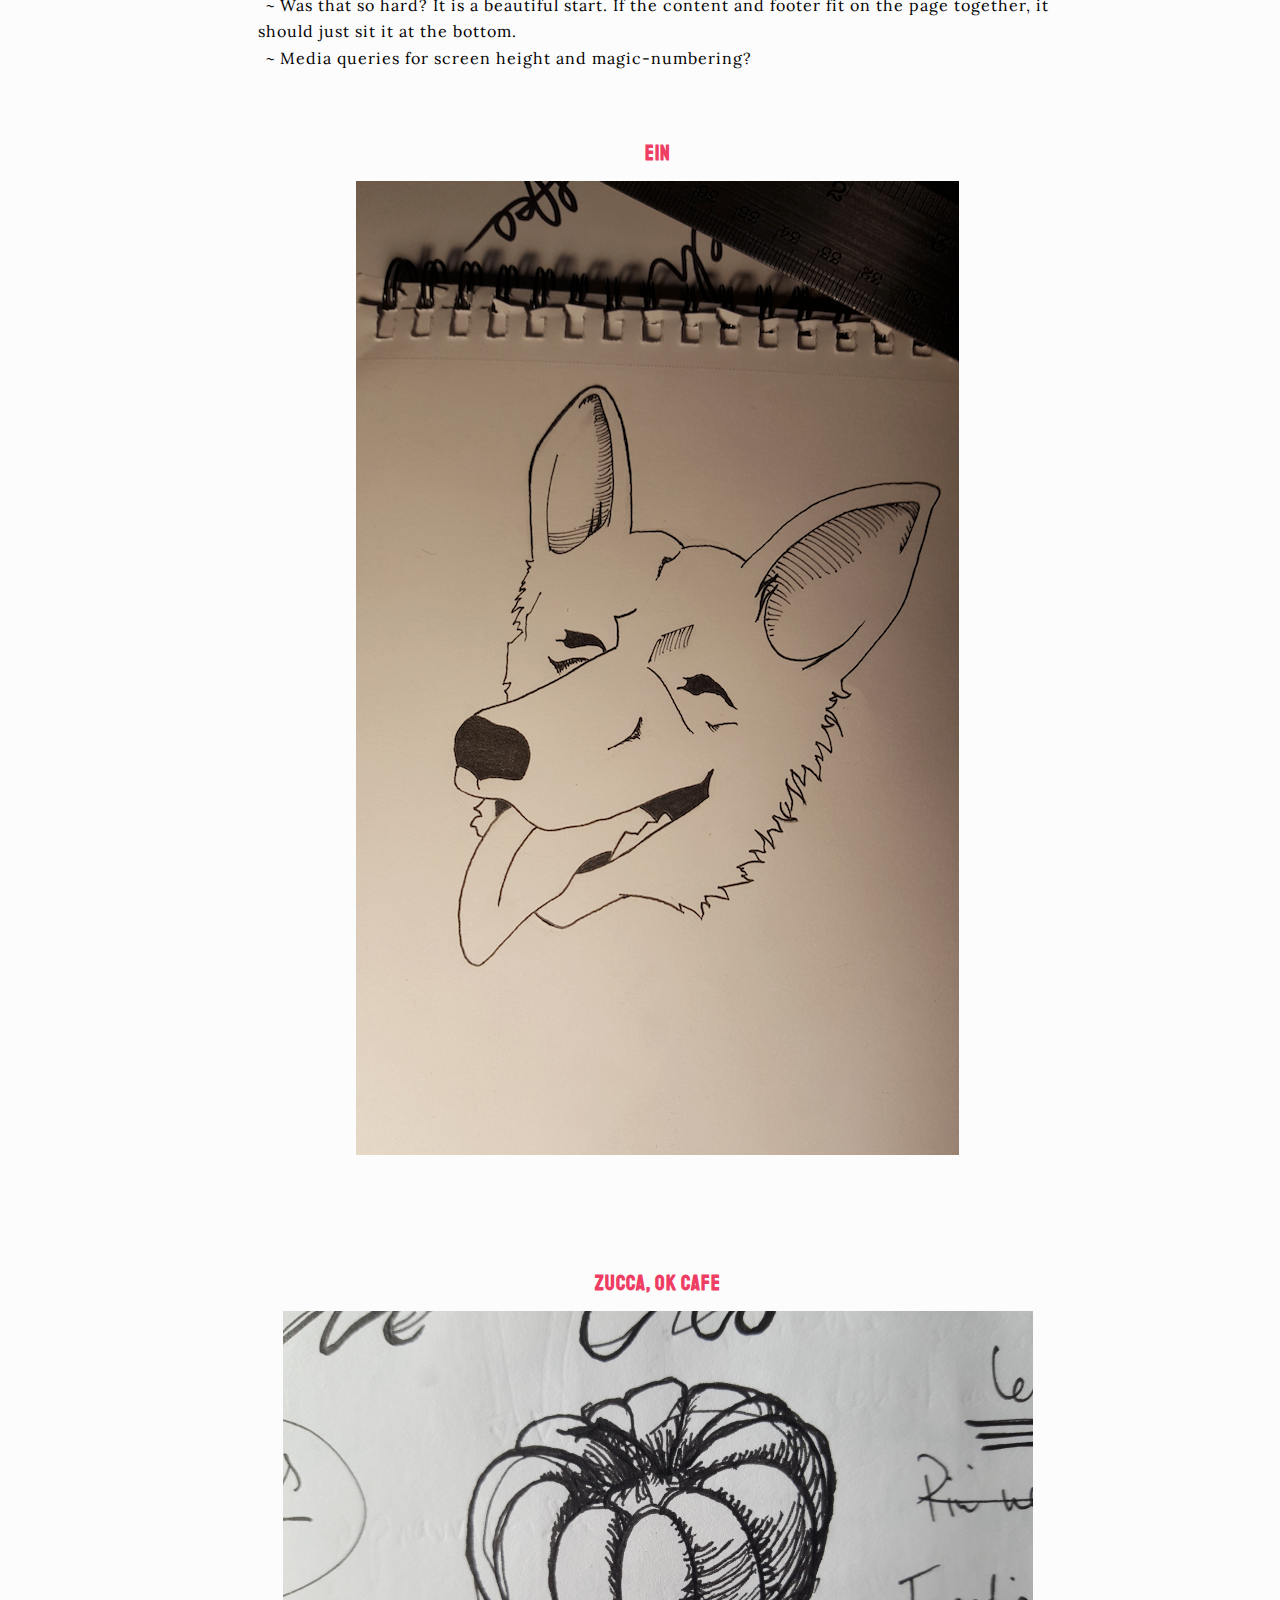
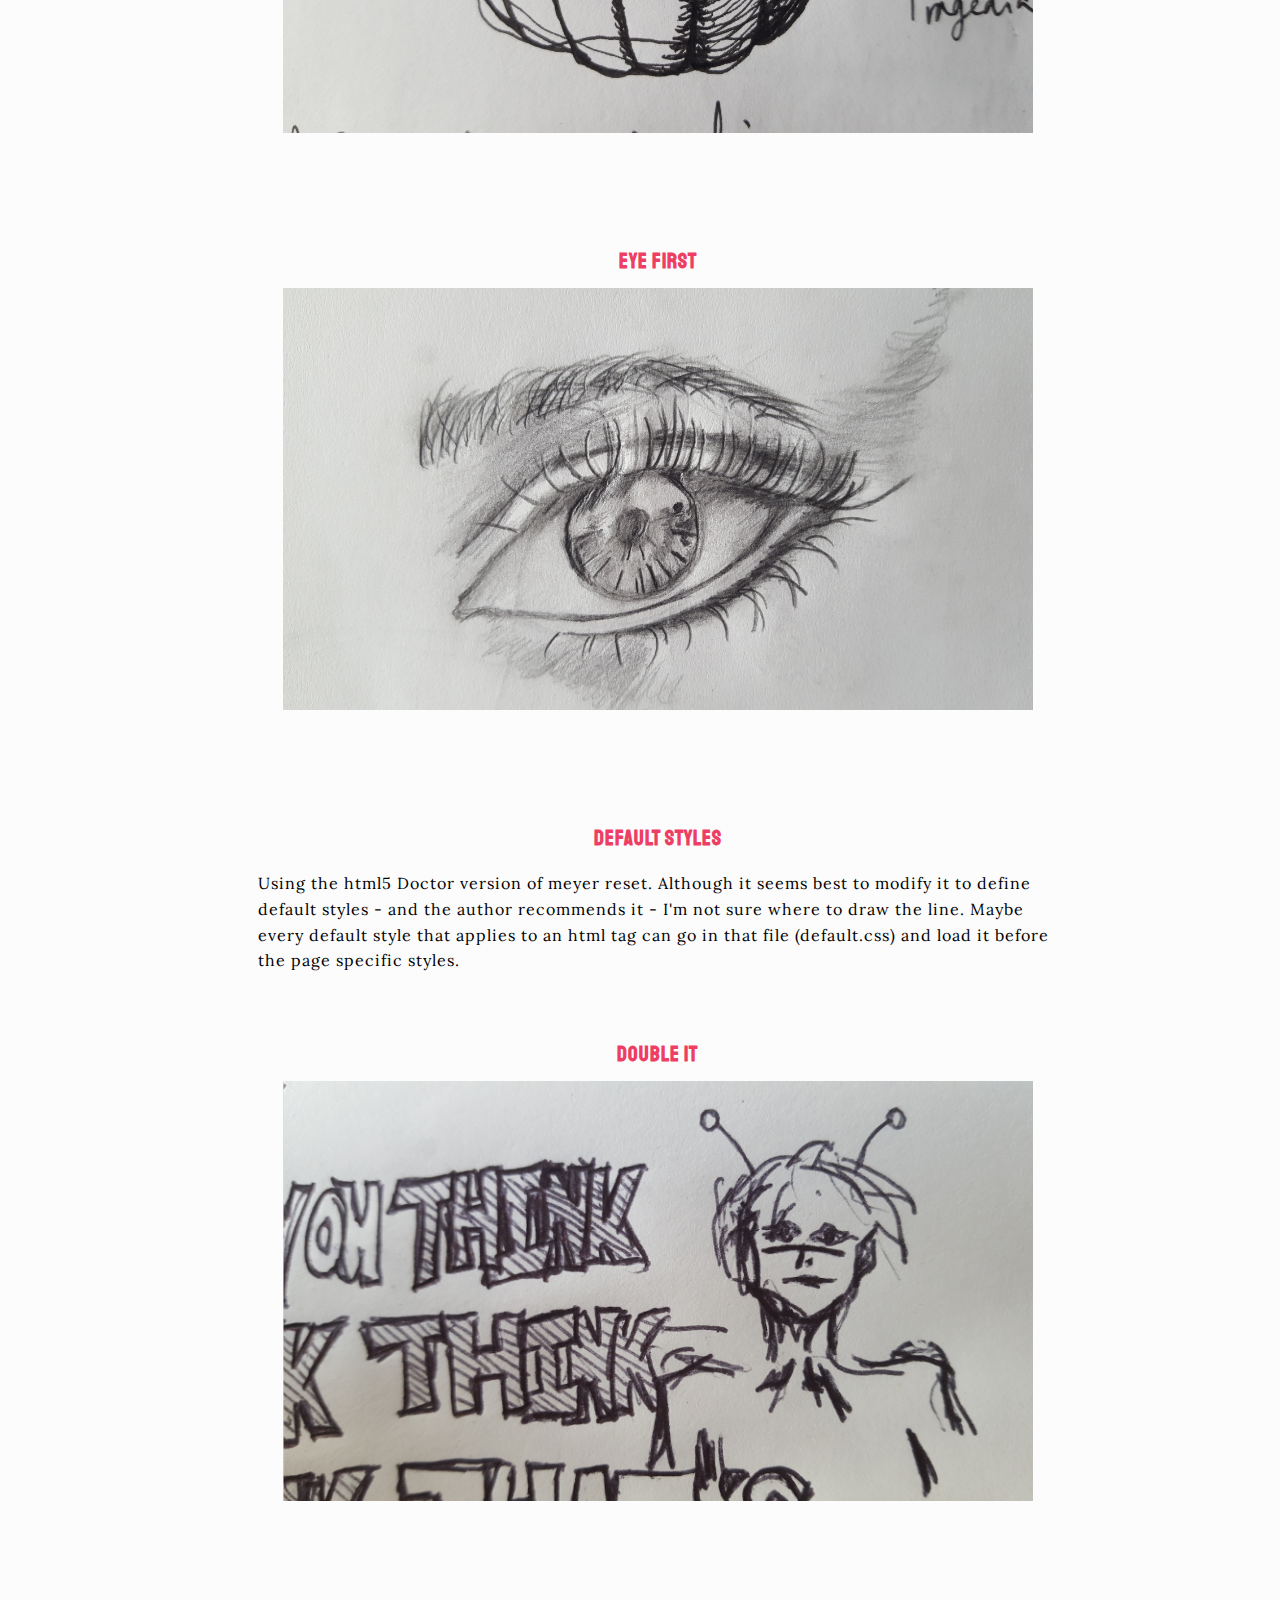
==== commit 8e2b04fa: "Remove outdated captions from ny-psa. Add berlin-paris-psas" ====
--- a/index.html
+++ b/index.html
@@ -53,6 +53,8 @@
     
     <div class="main-wrapper main-wrapper--rborder-yellow">
 
+        
+        
         <div class="main-wrapper__title-wrapper">
             <h2 class="title-primary title-primary--size">FACTÒTUM</h2>			
         </div>
@@ -86,6 +88,16 @@
 				<p class="blog-text">I am always interested in: <abbr title="Hypertext Markup Language">HTML</abbr>, <abbr title="Cascading Style Sheets">CSS</abbr>, and javascript blogs, tricks, tips, and updates; book recomendations and writing discussion; top-rope climbing news and discussion; New York news and information.</p>
 				<p class="blog-text">Fork it.</p>
             </article>
+
+            <div class="gallery-card">
+                <h3 class="post-title">Dein Heidi</h3>                
+                    <img class="gallery-card__img" src="images/drawing/dein-heidi.jpg" alt="Thank you, Schlöss Charlotte xx">             
+            </div>
+
+            <div class="gallery-card">
+                <h3 class="post-title">Faye Valentine</h3>                
+                    <img class="gallery-card__img" src="images/drawing/faye-v.png" alt="Faye Valentine from Cowboy Bebop">             
+            </div>
 
             <div class="gallery-card">
                 <h3 class="post-title">New York City PSAs...</h3>
--- a/styles/img-gallery.css
+++ b/styles/img-gallery.css
@@ -14,4 +14,10 @@
     width: 100%;
     max-width: 750px;
     align-self: center;
+}
+
+.ber-par-gallery-wrap {
+    border: 1px solid red;
+    margin-bottom: 4em;
+    padding-top: 1em;
 }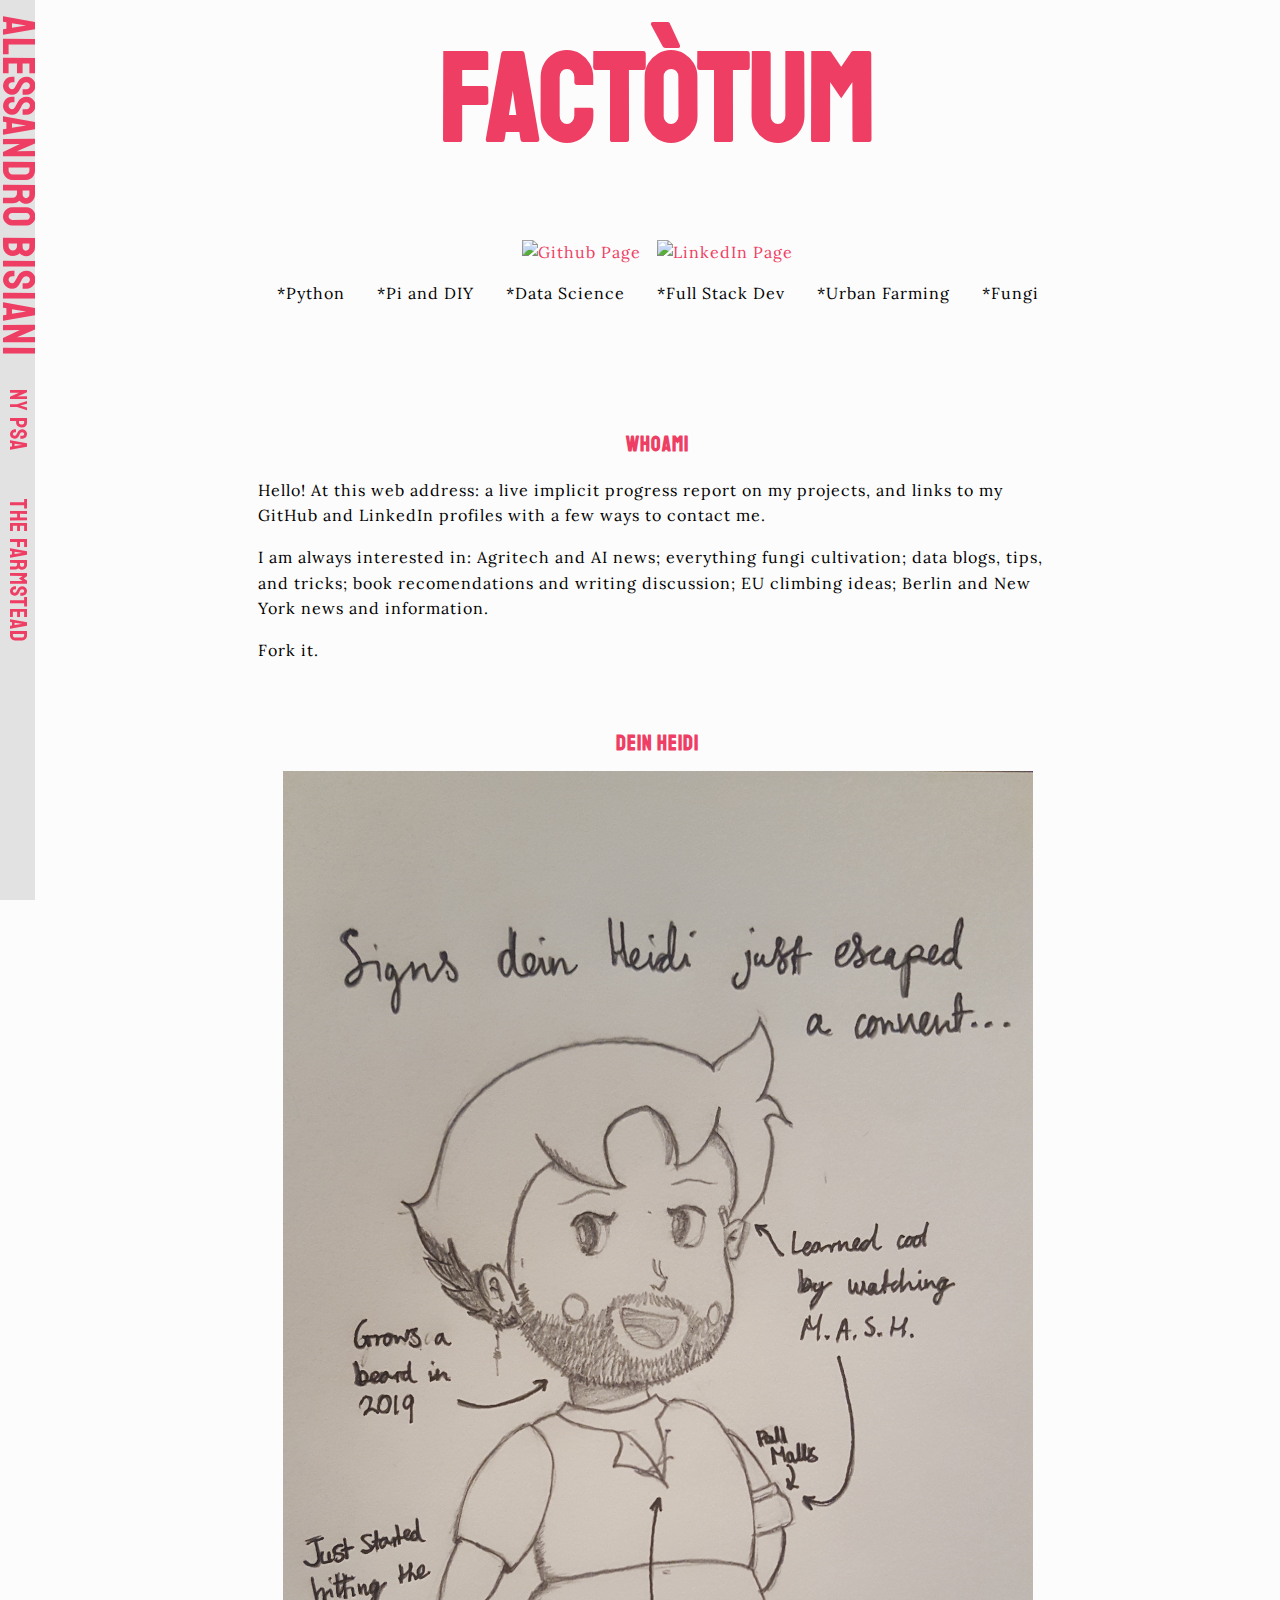
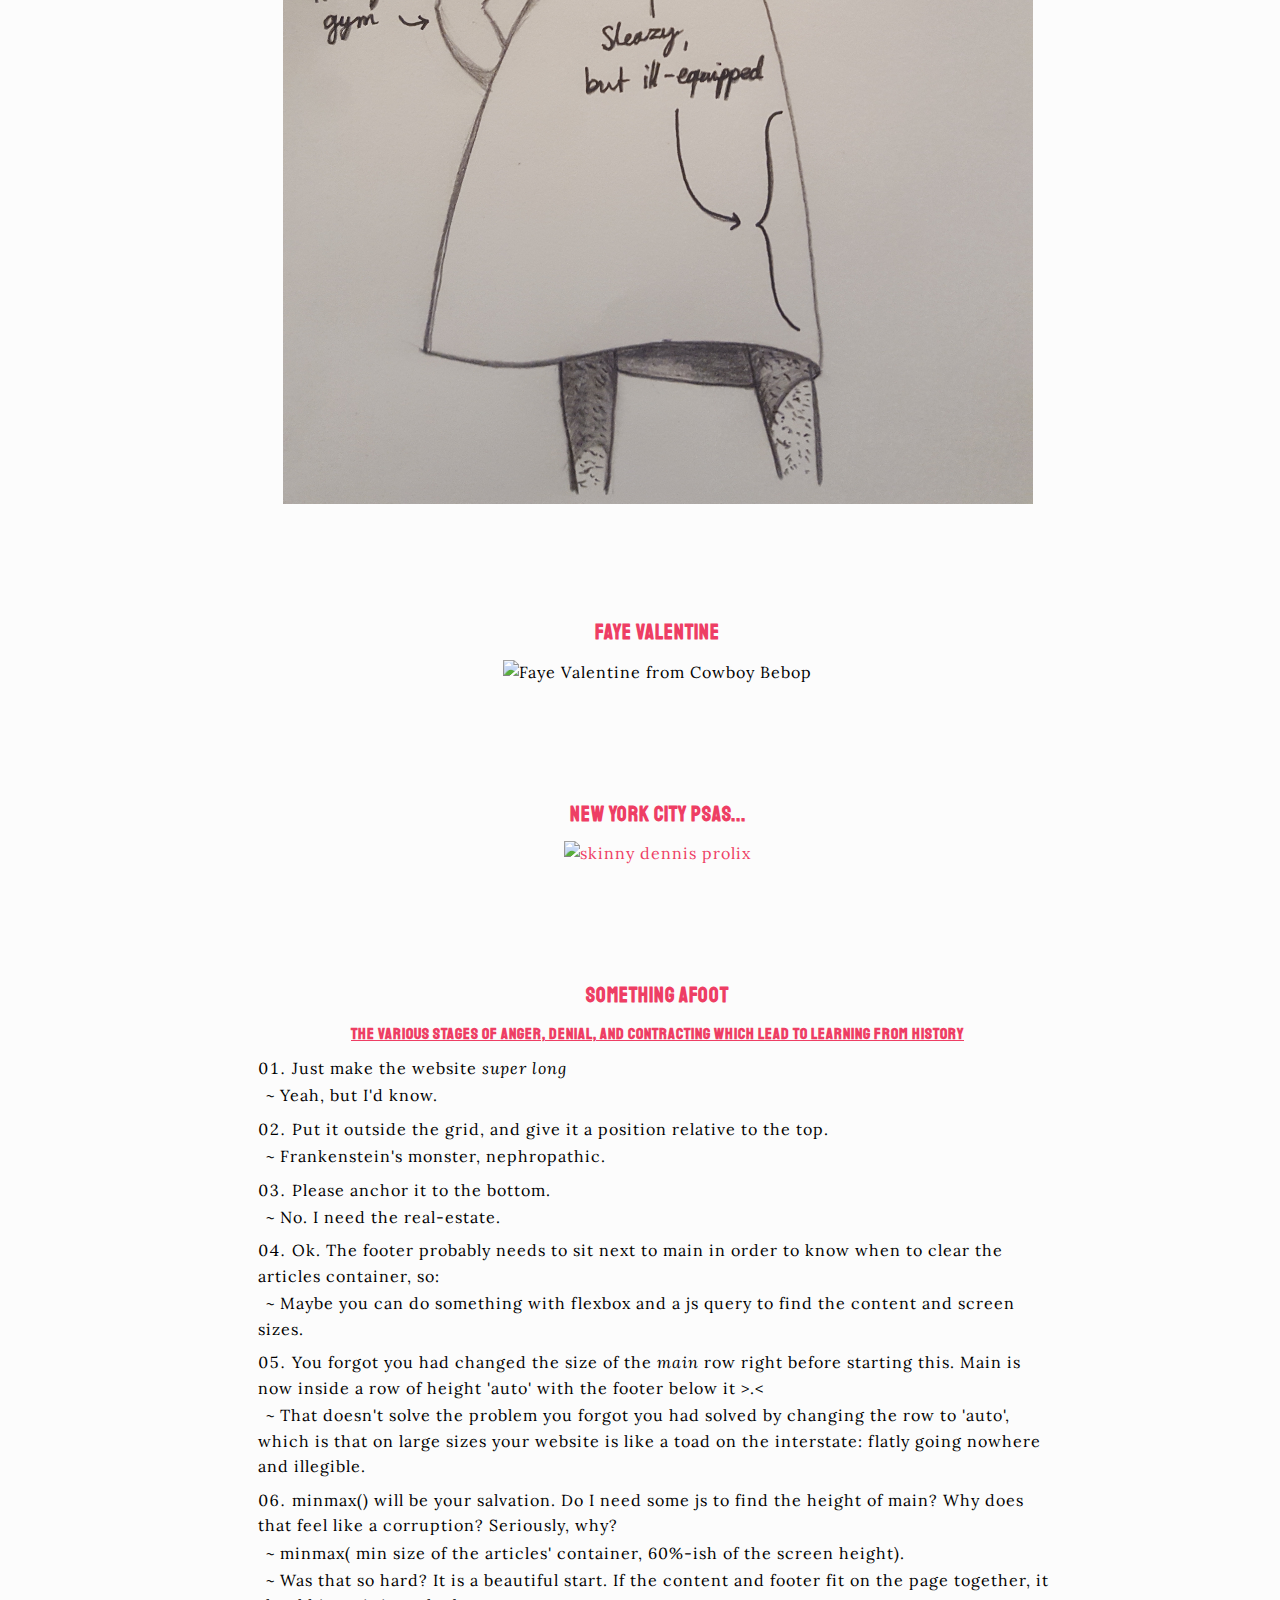
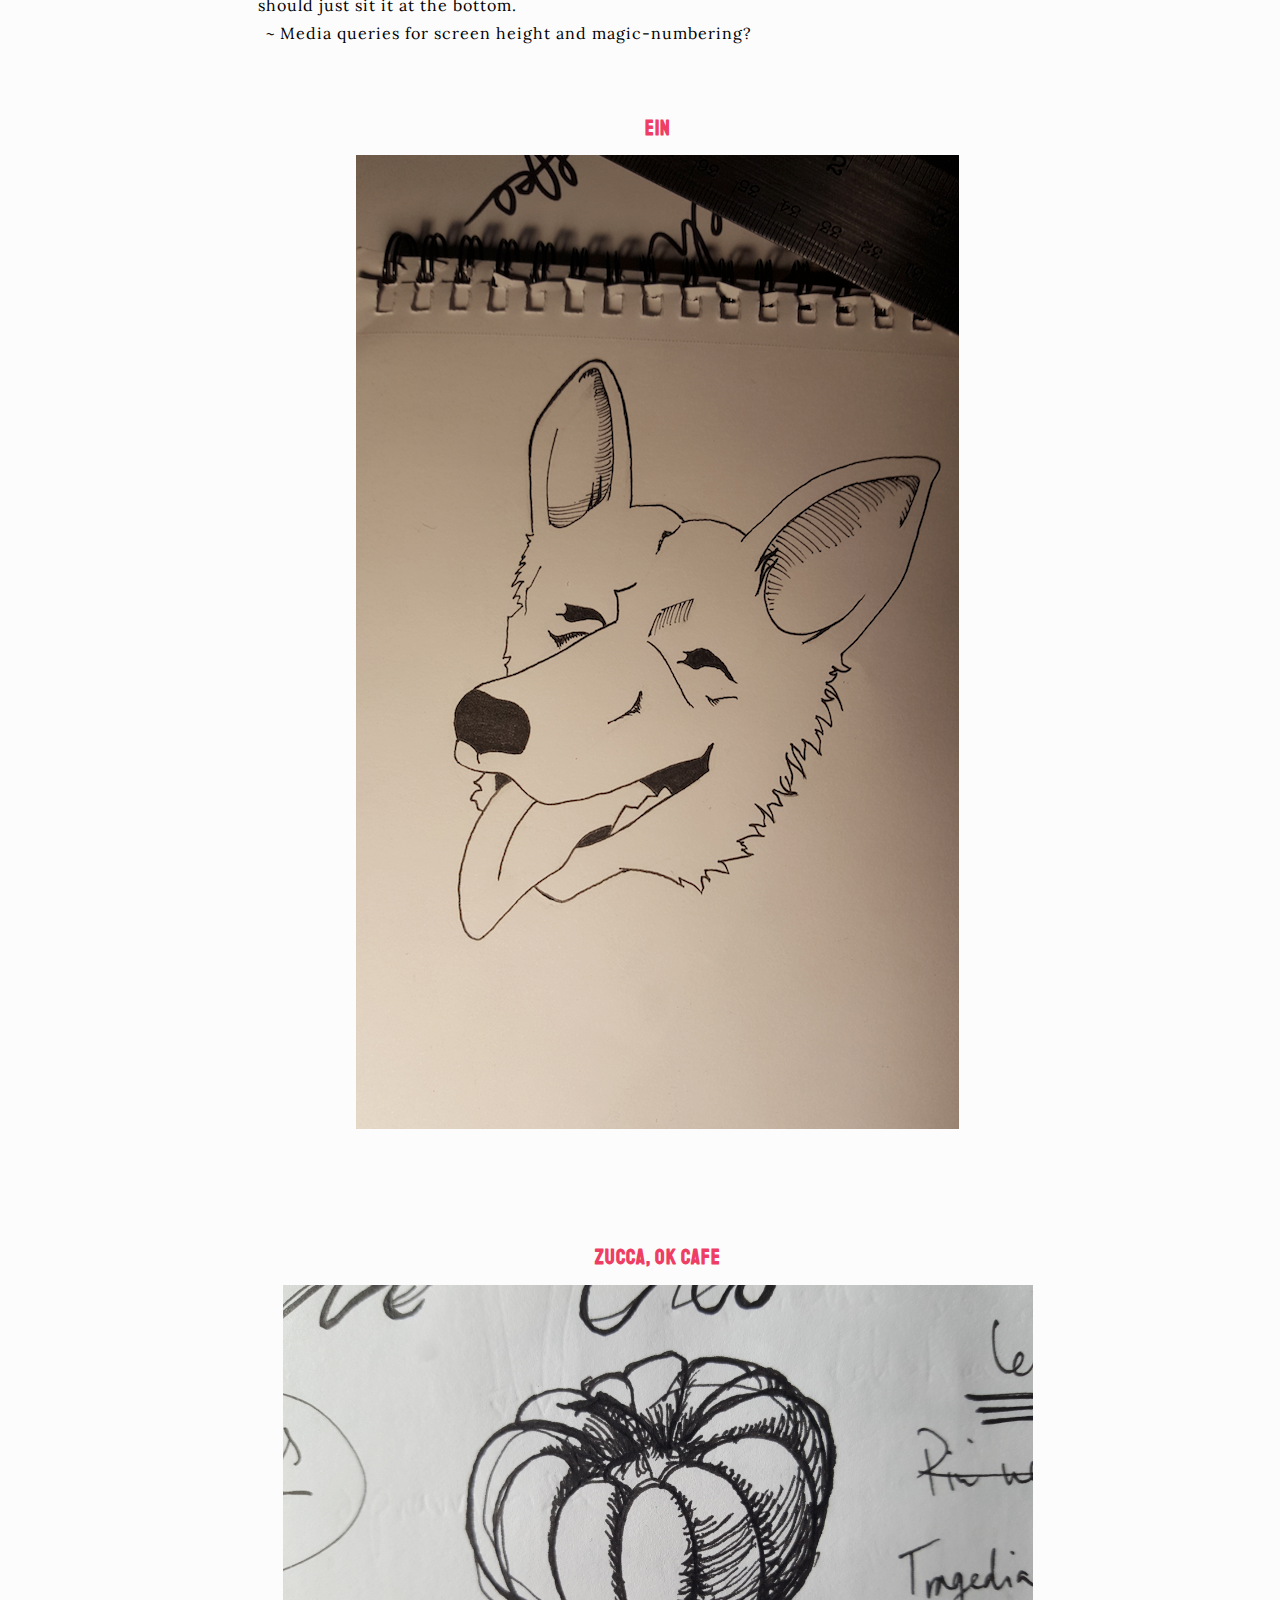
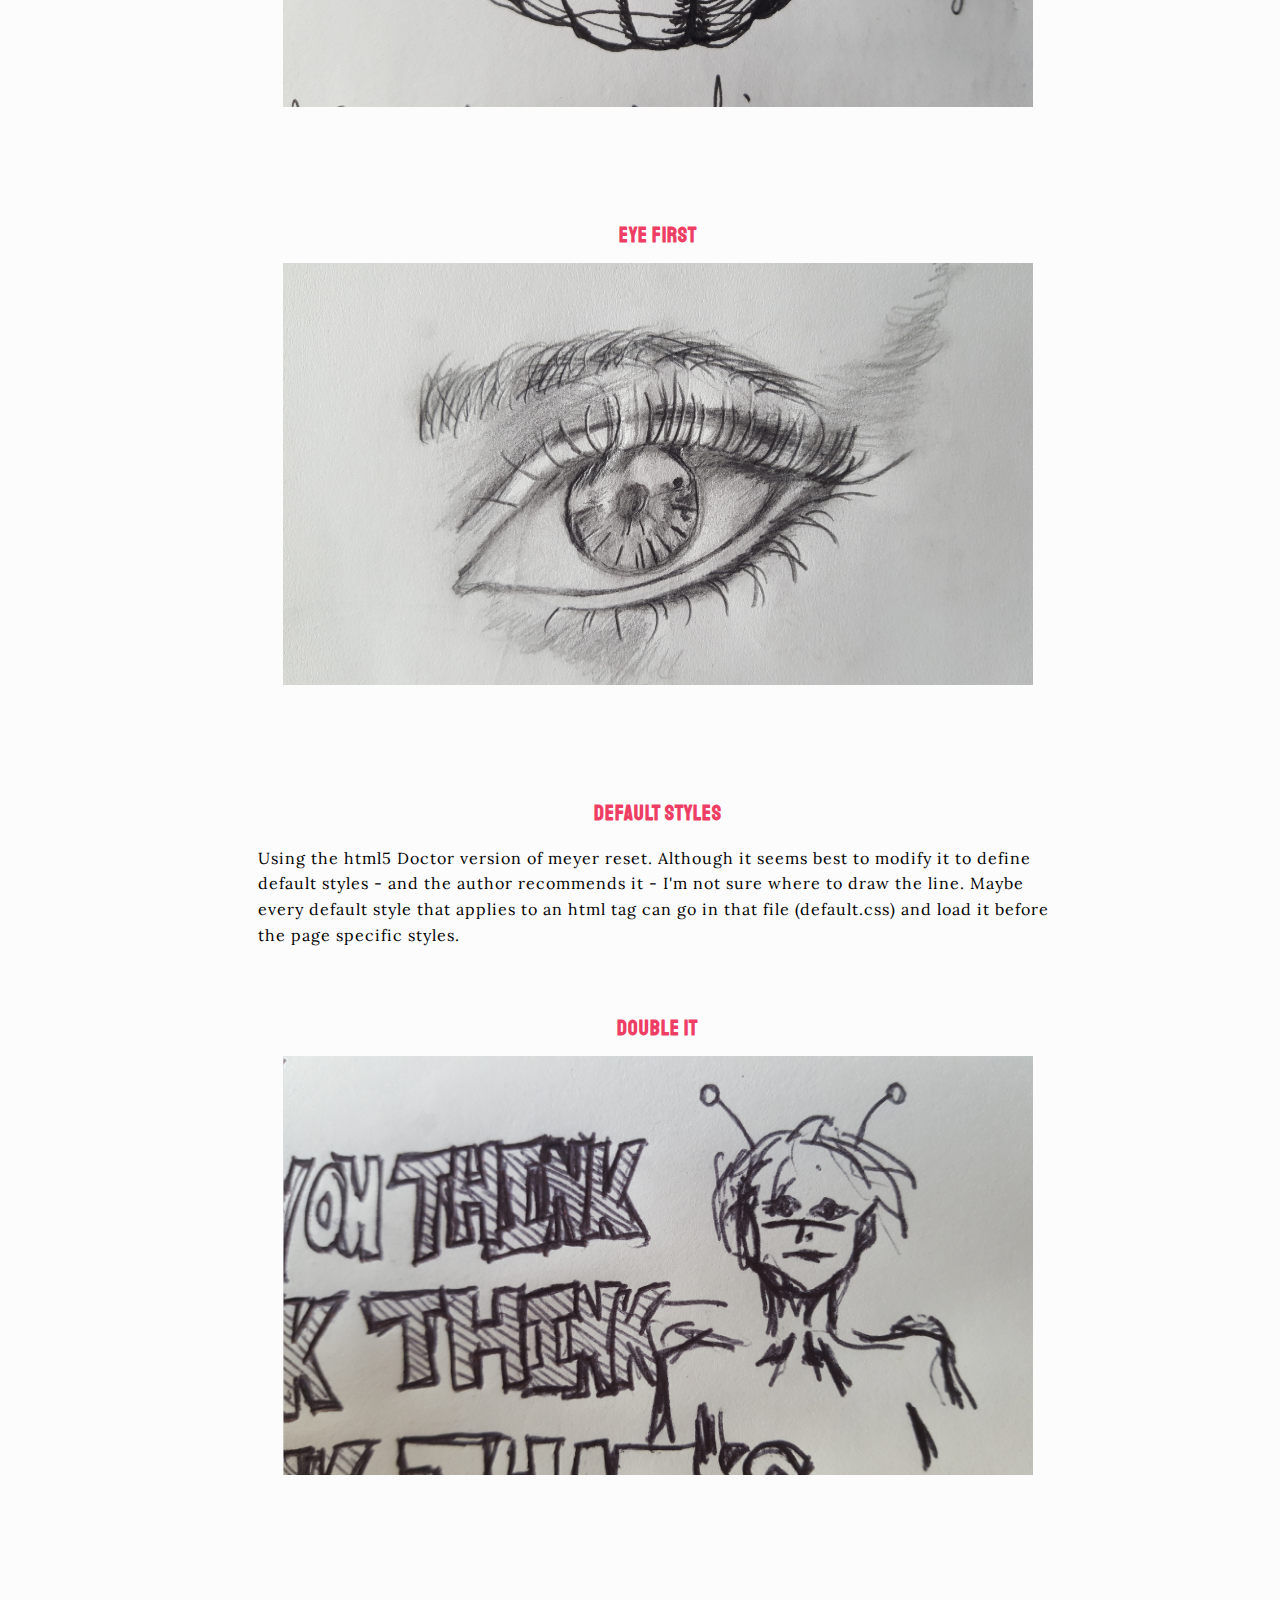
==== commit f4bce4f4: "Update bio, remove UAHall, and add Farmstead" ====
--- a/index.html
+++ b/index.html
@@ -9,14 +9,14 @@
     <link rel="stylesheet" href="https://use.fontawesome.com/releases/v5.6.1/css/all.css" integrity="sha384-gfdkjb5BdAXd+lj+gudLWI+BXq4IuLW5IT+brZEZsLFm++aCMlF1V92rMkPaX4PP" crossorigin="anonymous">
 
     <!-- Google Fonts -->
-    <link href="https://fonts.googleapis.com/css?family=Lora|Roboto+Slab|Staatliches" rel="stylesheet"> 
+    <link href="https://fonts.googleapis.com/css?family=Lora|Roboto+Slab|Staatliches" rel="stylesheet">
 
     <link rel="stylesheet" href="styles/default.css">
     <link rel="stylesheet" href="styles/img-gallery.css">
     <link rel="stylesheet" href="styles/blog.css">
 </head>
 <body>
-    
+
 
     <nav class="v-sidebar v-sidebar-left v-sidebar--dark">
 		<h1 class="v-sidebar__title nav-theme">
@@ -27,7 +27,10 @@
         <li class="nav-li">
             <a class="nav-theme" href="nypsa.html">NY PSA</a>
         </li>
-        
+        <li class="nav-li">
+            <a class="nav-theme" href="farm.html">The Farmstead</a>
+        </li>
+
         <!-- <ul class="v-sidebar-left__list v-sidebar--dark">
             <li class="vertical-li">
                 <a class="nav-theme vertical-li__link-tr active" href="index.html">Blog</a>
@@ -49,14 +52,14 @@
         </ul>       -->
     </nav>
 
-    <div class="v-sidebar v-sidebar-right"></div>
-    
+    <!-- <div class="v-sidebar v-sidebar-right"></div> -->
+
     <div class="main-wrapper main-wrapper--rborder-yellow">
 
-        
-        
+
+
         <div class="main-wrapper__title-wrapper">
-            <h2 class="title-primary title-primary--size">FACTÒTUM</h2>			
+            <h2 class="title-primary title-primary--size">FACTÒTUM</h2>
         </div>
 
         <div class="main-wrapper__social-n-skills">
@@ -67,43 +70,41 @@
                 <a class="social-links__link" href="https://www.linkedin.com/in/alessandrobisiani/">
                     <img src="images/In-Black-34px-TM.png" alt="LinkedIn Page"></a>
             </div>
-            
+
             <ul class="skills-list">
-                    <li class="skills-list__item">HTML+CSS</li>
-                    <li class="skills-list__item">JavaScript</li>
-                    <li class="skills-list__item">Node.js</li>                    
-                    <li class="skills-list__item">MongoDB</li>                    
-                    <li class="skills-list__item">Express</li>
                     <li class="skills-list__item">Python</li>
-                    <li class="skills-list__item">Keras</li>
-                    <li class="skills-list__item">TensorFlow</li>
-                    <li class="skills-list__item">Bootstrap</li>
+                    <li class="skills-list__item">Pi and DIY</li>
+                    <li class="skills-list__item">Data Science</li>
+                    <li class="skills-list__item">Full Stack Dev</li>
+                    <li class="skills-list__item">Urban Farming</li>
+                    <li class="skills-list__item">Fungi</li>
             </ul>
         </div>
 
-        <main class="main-wrapper__blog-wrap">		  
+        <main class="main-wrapper__blog-wrap">
             <article class="main-wrapper__blog-wrap__article">
                 <h3 class="post-title">whoami</h3>
-                <p class="blog-text">Hello! At this web address: a live implicit progress report on my professional development, a blog and explicit progress report on what I'm working on, and links to my GitHub and LinkedIn profiles with a few ways to contact me.</p>
-				<p class="blog-text">I am always interested in: <abbr title="Hypertext Markup Language">HTML</abbr>, <abbr title="Cascading Style Sheets">CSS</abbr>, and javascript blogs, tricks, tips, and updates; book recomendations and writing discussion; top-rope climbing news and discussion; New York news and information.</p>
+                <p class="blog-text">Hello! At this web address: a live implicit progress report on my projects, and links to my GitHub and LinkedIn profiles with a few ways to contact me.</p>
+				<p class="blog-text">I am always interested in: Agritech and AI news; everything fungi cultivation; data blogs, tips, and tricks; book recomendations and writing discussion; EU climbing ideas; Berlin and New York news and information.</p>
+				<!-- <p class="blog-text">I am always interested in: <abbr title="Hypertext Markup Language">HTML</abbr>, <abbr title="Cascading Style Sheets">CSS</abbr>, and javascript blogs, tricks, tips, and updates; book recomendations and writing discussion; top-rope climbing news and discussion; New York news and information.</p> -->
 				<p class="blog-text">Fork it.</p>
             </article>
 
             <div class="gallery-card">
-                <h3 class="post-title">Dein Heidi</h3>                
-                    <img class="gallery-card__img" src="images/drawing/dein-heidi.jpg" alt="Thank you, Schlöss Charlotte xx">             
+                <h3 class="post-title">Dein Heidi</h3>
+                    <img class="gallery-card__img" src="images/drawing/dein-heidi.jpg" alt="Thank you, Schloss Charlotte xx">
             </div>
 
             <div class="gallery-card">
-                <h3 class="post-title">Faye Valentine</h3>                
-                    <img class="gallery-card__img" src="images/drawing/faye-v.png" alt="Faye Valentine from Cowboy Bebop">             
+                <h3 class="post-title">Faye Valentine</h3>
+                    <img class="gallery-card__img" src="images/drawing/faye-v.png" alt="Faye Valentine from Cowboy Bebop">
             </div>
 
             <div class="gallery-card">
                 <h3 class="post-title">New York City PSAs...</h3>
                 <a href="nypsa.html">
-                    <img class="gallery-card__img" src="images/NY-PSA/gain-pounds.jpg" alt="skinny dennis prolix"> 
-                </a>                   
+                    <img class="gallery-card__img" src="images/NY-PSA/gain-pounds.jpg" alt="skinny dennis prolix">
+                </a>
             </div>
 
             <article class="main-wrapper__blog-wrap__article">
@@ -113,23 +114,23 @@
                     <li class="li--margin-t li--dec-zero">Just make the website <i>super long</i></li>
                     <ul><li class="sub-li">Yeah, but I'd know.</li>
                     </ul>
-                   
+
                     <li class="li--margin-t li--dec-zero">Put it outside the grid, and give it a position relative to the top.</li>
                     <ul><li class="sub-li">Frankenstein's monster, nephropathic.</li>
-                    </ul> 
-                                        
+                    </ul>
+
                     <li class="li--margin-t li--dec-zero">Please anchor it to the bottom.</li>
                     <ul><li class="sub-li">No. I need the real-estate.</li>
                     </ul>
-                    
+
                     <li class="li--margin-t li--dec-zero">Ok. The footer probably needs to sit next to main in order to know when to clear the articles container, so:</li>
                     <ul><li class="sub-li">Maybe you can do something with flexbox and a js query to find the content and screen sizes.</li>
                     </ul>
-                    
+
                     <li class="li--margin-t li--dec-zero">You forgot you had changed the size of the <i>main</i> row right before starting this. Main is now inside a row of height 'auto' with the footer below it >.<</li>
                     <ul><li class="sub-li">That doesn't solve the problem you forgot you had solved by changing the row to 'auto', which is that on large sizes your website is like a toad on the interstate: flatly going nowhere and illegible.</li>
                     </ul>
-                    
+
                     <li class="li--margin-t li--dec-zero">minmax() will be your salvation. Do I need some js to find the height of main? Why does that feel like a corruption? Seriously, why?</li>
                     <ul>
                         <li class="sub-li">minmax( min size of the articles' container, 60%-ish of the screen height).</li>
@@ -140,28 +141,28 @@
             </article>
 
             <div class="gallery-card">
-                <h3 class="post-title">Ein</h3>                
-                    <img class="gallery-card__img" src="images/drawing/ein.png" alt="Ein from Cowboy Bebop. Dedicated.">             
+                <h3 class="post-title">Ein</h3>
+                    <img class="gallery-card__img" src="images/drawing/ein.png" alt="Ein from Cowboy Bebop. Dedicated.">
             </div>
 
             <div class="gallery-card">
-                <h3 class="post-title">Zucca, OK Cafe</h3>                
-                    <img class="gallery-card__img" src="images/drawing/zucca.jpg" alt="How to procrastinate.">                                  
+                <h3 class="post-title">Zucca, OK Cafe</h3>
+                    <img class="gallery-card__img" src="images/drawing/zucca.jpg" alt="How to procrastinate.">
             </div>
 
             <div class="gallery-card">
                 <h3 class="post-title">Eye First</h3>
-                    <img class="gallery-card__img" src="images/drawing/eye-one.jpg" alt="Eye benchmark from drawing course.">                                   
+                    <img class="gallery-card__img" src="images/drawing/eye-one.jpg" alt="Eye benchmark from drawing course.">
             </div>
-            
+
             <article class="main-wrapper__blog-wrap__article">
                 <h3 class="post-title">Default Styles</h3>
                 <p class="blog-text">Using the html5 Doctor version of meyer reset. Although it seems best to modify it to define default styles - and the author recommends it - I'm not sure where to draw the line. Maybe every default style that applies to an html tag can go in that file (default.css) and load it before the page specific styles.</p>
             </article>
 
             <div class="gallery-card">
-                <h3 class="post-title">Double It</h3>                
-                    <img class="gallery-card__img" src="images/drawing/double-it.png" alt="when you think it's enough, double it.">                                    
+                <h3 class="post-title">Double It</h3>
+                    <img class="gallery-card__img" src="images/drawing/double-it.png" alt="when you think it's enough, double it.">
             </div>
 
             <!-- <article class="main-wrapper__blog-wrap__article">
@@ -170,14 +171,14 @@
             </article> -->
 
         </main>
-    
+
 
         <footer class="footer footer--bg-dark">
             <p class="footer__text footer__text--white"></p>
         </footer>
     </div>
-    
-    
+
+
 
 </body>
 </html>--- a/styles/default.css
+++ b/styles/default.css
@@ -1,9 +1,9 @@
-/* 
+/*
 Adapted by Alessandro Bisiani from the original:
 html5doctor.com Reset Stylesheet
 v1.6.1
 Last Updated: 2010-09-17
-Author: Richard Clark - http://richclarkdesign.com 
+Author: Richard Clark - http://richclarkdesign.com
 Twitter: @rich_clark
 */
 
@@ -19,14 +19,14 @@
     /* #262626; dark grey /
     /* #505050; lighter dark grey */
 
-    /* 
+    /*
     color: #ee3e64;
     color: #fd5d93; salmon
     text-shadow: 0px 4px 3px rgba(0,0,0,0.1),
 				 0px 8px 13px rgba(0,0,0,0.1),
                  0px 18px 23px rgba(0,0,0,0.1);
  */
-   
+
 
 html, body, div, span, object, iframe,
 h1, h2, h3, h4, h5, h6, p, blockquote, pre,
@@ -37,7 +37,7 @@
 dl, dt, dd, ol, ul, li,
 fieldset, form, label, legend,
 table, caption, tbody, tfoot, thead, tr, th, td,
-article, aside, canvas, details, figcaption, figure, 
+article, aside, canvas, details, figcaption, figure,
 footer, header, hgroup, menu, nav, section, summary,
 time, mark, audio, video {
     margin:0;
@@ -89,9 +89,9 @@
     font-size: 100%;
     text-decoration: underline;
 }
-   
+
 article,aside,details,figcaption,figure,
-footer,header,hgroup,menu,nav,section { 
+footer,header,hgroup,menu,nav,section {
     display:block;
 }
 
@@ -163,7 +163,7 @@
 hr {
     display:block;
     height:1px;
-    border:0;   
+    border:0;
     border-top:1px solid #cccccc;
     margin:1em 0;
     padding:0;
@@ -210,7 +210,7 @@
         border:0;
         outline:0;
     }
-    
+
     .footer__text--white {
         color: #fcfcfc;
     }
@@ -222,7 +222,7 @@
 
 .title-primary {
     margin-bottom: 0rem;
-    
+
 }
 .title-primary--size {
     font-size: calc(3em + 6vw);
@@ -275,7 +275,7 @@
         color: #fd5d93;
         color: #ee3e64;
     }
- 
+
 .nav-li{
     display: inline;
     writing-mode: vertical-rl;
@@ -284,7 +284,7 @@
     color: #ee3e64;
 }
 .nav-li::before{
-    content: "*";
+    /* content: "*"; */
     color: #ffe819;
     color: #ee3e64;
 }
@@ -319,7 +319,7 @@
         .skills-list__item {
             padding: 0 1em;
             list-style: none;
-            
+
             text-align: center;
         }
         .skills-list__item::before{
@@ -374,19 +374,19 @@
     }
 
     /* Safari and Chrome */
-    /* body::-webkit-scrollbar { 
-        display: none;  
+    /* body::-webkit-scrollbar {
+        display: none;
     } */
 
 /* DROPDOWN/POPOUT MENU CODE */
-/* 
+/*
 .dropdown {
     position: relative;
     display: inline;
 }
 
     .dropdown__nav-links {
-        writing-mode: horizontal-tb;  
+        writing-mode: horizontal-tb;
         display: flex;
         position: absolute;
         background-color: #505050;
@@ -399,12 +399,12 @@
         transition: all 0.5s ease;
         z-index: -1;
     }
-    
+
     .dropdown:hover .dropdown__nav-links {
         bottom: 0;
         left: 30px;
-    }      
-    
+    }
+
     .dropdown__nav-links > a{
         padding: 0 1em;
     } */
